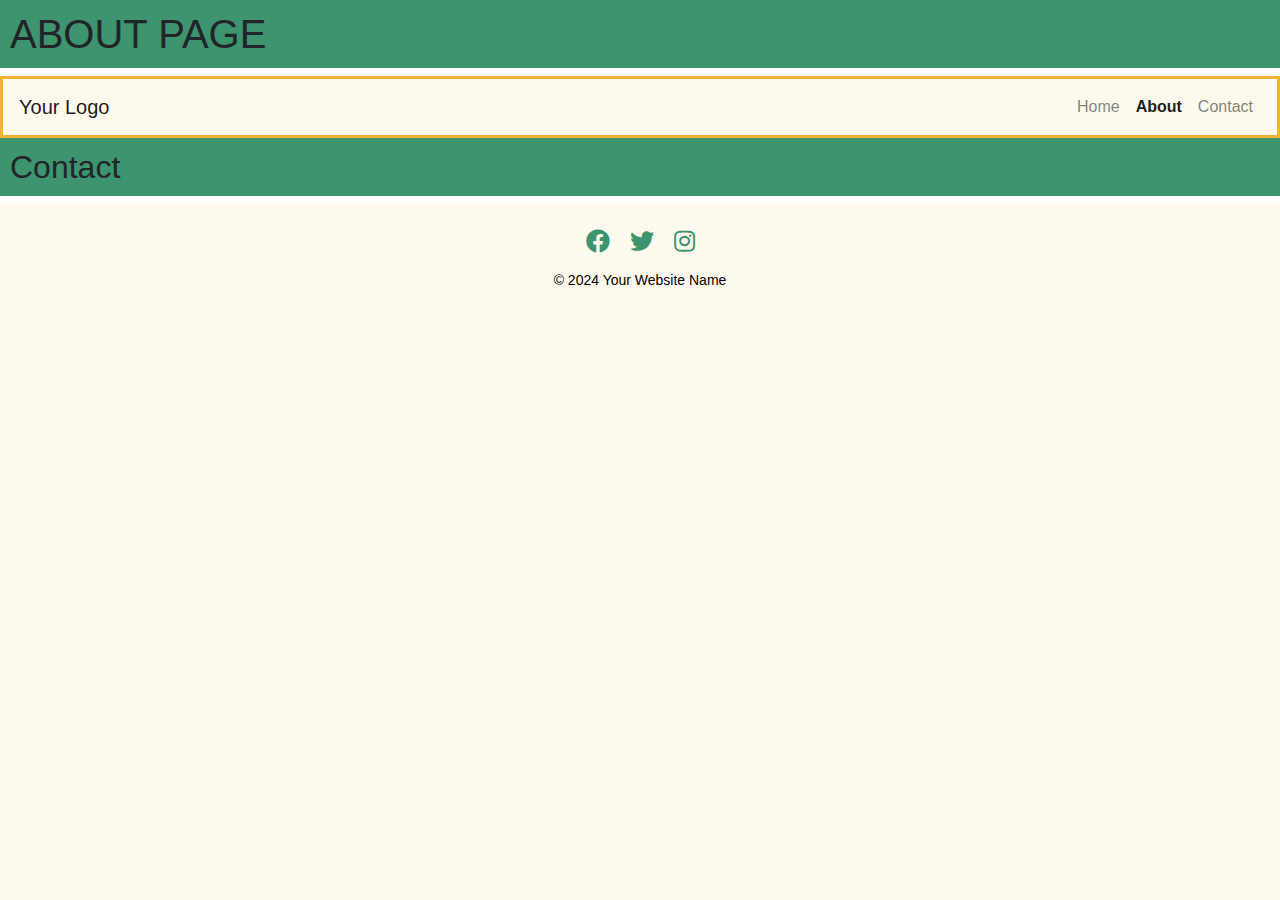
==== about.html @ e38e14b1 "Fix links to pages, css, js." ====
<!DOCTYPE html>
<html lang="en">

<head>
    <meta charset="UTF-8">
    <meta name="viewport" content="width=device-width, initial-scale=1.0">
    <title>About</title>

    <!-- Font Awesome CSS-->
    <link rel="stylesheet" href="https://cdnjs.cloudflare.com/ajax/libs/font-awesome/5.15.1/css/all.min.css">

    <!-- Custom CSS -->
    <link rel="stylesheet" href="assets/css/style.css">

    <!-- Bootstrap CSS -->
    <link rel="stylesheet" href="https://stackpath.bootstrapcdn.com/bootstrap/4.3.1/css/bootstrap.min.css">

    <!-- Bootstrap JavaScript and Popper.js -->
    <script src="https://code.jquery.com/jquery-3.3.1.slim.min.js"></script>
    <script src="https://cdnjs.cloudflare.com/ajax/libs/popper.js/1.14.7/umd/popper.min.js"></script>
    <script src="https://stackpath.bootstrapcdn.com/bootstrap/4.3.1/js/bootstrap.min.js"></script>

</head>

<body>
    <h1>ABOUT PAGE</h1>

    <body>
        <!-- Nav Bar -->
        <nav class="navbar navbar-expand-lg navbar-light">
            <a class="navbar-brand" href="#">Your Logo</a>
            <button class="navbar-toggler" type="button" data-toggle="collapse" data-target="#navbarNav"
                aria-controls="navbarNav" aria-expanded="false" aria-label="Toggle navigation">
                <span class="navbar-toggler-icon"></span>
            </button>
            <div class="collapse navbar-collapse justify-content-end" id="navbarNav">
                <ul class="navbar-nav">
                    <li class="nav-item">
                        <a class="nav-link" href="/index.html">Home <span class="sr-only">(current)</span></a>
                    </li>
                    <li class="nav-item active">
                        <a class="nav-link" href="/about.html">About</a>
                    </li>
                    <li class="nav-item">
                        <a class="nav-link" href="/contact.html">Contact</a>
                    </li>
                </ul>
            </div>
        </nav>

        <h2>Contact</h2>

        <!-- Contact Form
        <div class="contact-body">
            <div class="contact-container w-50 mt-5">
                <form class="contact-form" method="get" action="thankyou.html">
                    <h2>Contact Us<span style="font-size: 1.5em;"></span></h2>

                    <label for="email">Email:</label>
                    <input type="email" id="email" name="email" placeholder="Email" required>

                    <label for="phone">Phone Number:</label>
                    <input type="tel" id="phone" name="phone" placeholder="Phone Number" required>

                    <div class="file-upload-container">
                        <label for="file" class="btn btn-outline-light h-50 m-1 search-button">Choose File</label>
                        <input type="file" id="file" name="file" accept=".pdf, .doc, .docx, .jpg, .jpeg, .png">
                    </div>

                    <label for="enquiry-type">Enquiry Type:</label>
                    <select id="enquiry-type" name="enquiry-type" required>
                        <option value="" disabled selected>Please select</option>
                        <option value="general">General Enquiry</option>
                        <option value="advertising">Advertising Enquiry</option>
                    </select>

                    <label for="message">Message:</label>
                    <textarea id="message" name="message" rows="4" placeholder="Message..." required></textarea>

                    <button class="search-button btn btn-outline-light w-100" type="submit">Submit</button>
                </form>
            </div>
        </div> -->

    </body>

    <main>

    </main>



    <!-- Footer -->
    <footer class="footer">
        <div class="social-links">
            <a href="https://www.facebook.com/" target="_blank"><i class="fab fa-facebook"></i></a>
            <a href="https://twitter.com/" target="_blank"><i class="fab fa-twitter"></i></a>
            <a href="https://www.instagram.com/" target="_blank"><i class="fab fa-instagram"></i></a>
            <!-- Add more social media links with icons as needed -->
        </div>
        <p>&copy; 2024 Your Website Name</p>
    </footer>

    <script src="assets/js/script.js"></script>
</body>

</html>
---- assets/css/style.css ----
* style.css */ body {
    background-color: lightblue;
    /* Example background color */
}

* {
    /* background-color: #F9F0D9; */
    background-color: #FFFAED;
    
}

.active {
    color: #EEB533 !important;
    font-weight: 700;
}

h1,
h2 {
    padding: 10px;
    margin: 0;
    background-color: #3D946E;
}

/* Navbar styles */
.navbar {
    border: 3px solid #EEB533;
}


/* .navbar-brand,
.navbar-nav .nav-link {
    color: white;
} */

.navbar-toggler-icon {
    background-color: white;
    /* Example color for the toggler icon */
}

.goals-box {
    padding: 15px;
    border-radius: 4px;
    border: 3px solid #3D946E;
    background-color: #B8F3D9;

    display: flex;
    flex-direction: column;
    text-align: center;
    justify-content: center;
    align-items: center;
}







/* Footer styles */
footer {
    color: black;
    /* Example text color */
    padding: 20px;
    text-align: center;
}

/* Social media links styles */
.social-links {
    display: flex;
    justify-content: center;
    margin-bottom: 10px;
}

.social-links a {
    color: #3D946E;
    text-decoration: none;
    margin: 0 10px;
    font-size: 24px;
    /* Adjust the font size as needed */
}


/* Additional styles for the footer paragraph */
footer p {
    margin-top: 10px;

    font-size: 14px;

}

.foot-link {
    color: #3D946E;
}

.foot-link:hover {
    text-decoration: none;
    font-weight: 700;
    color: #EEB533;
}
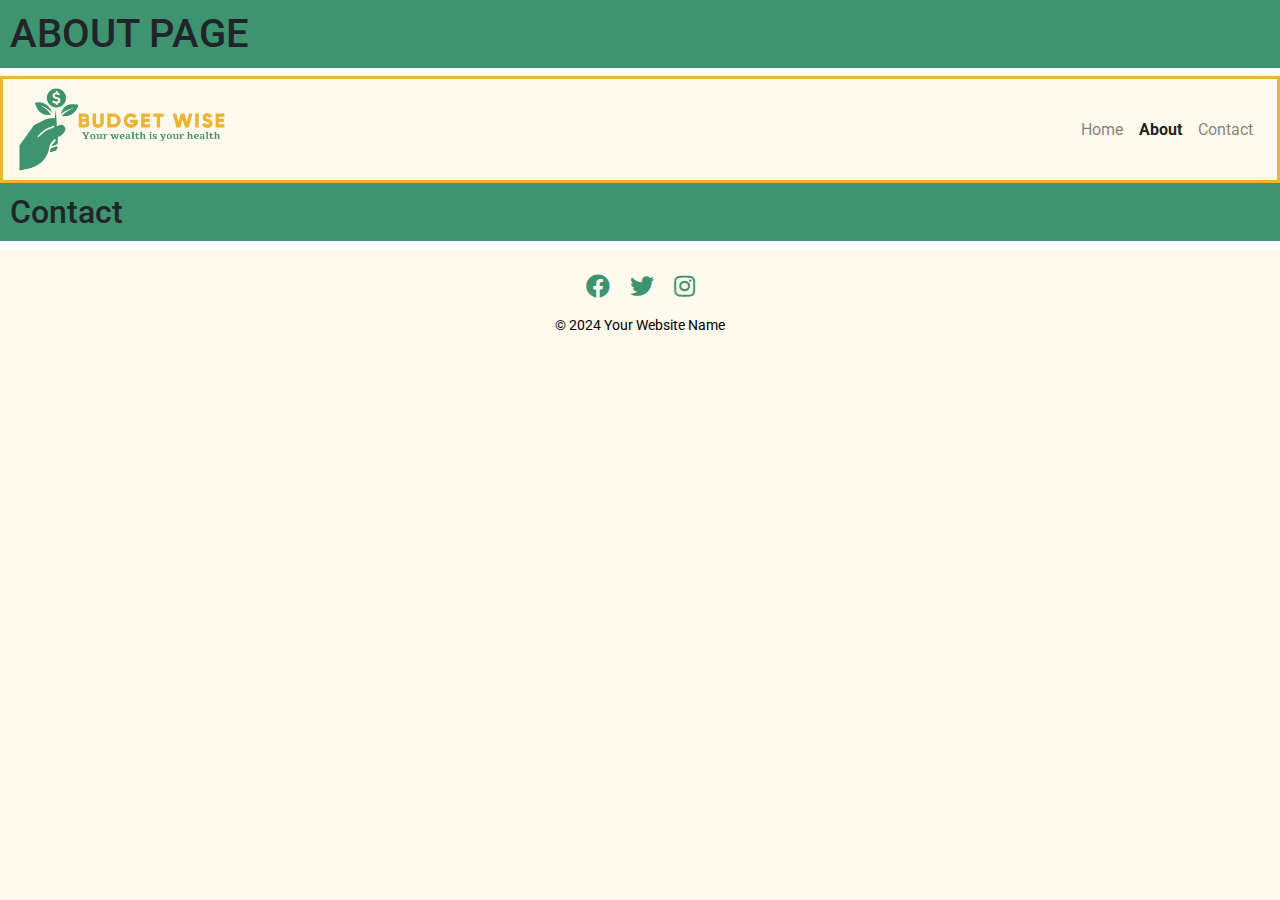
==== commit af961730: "Style buttons, needs, luxury sections. Add logo, favicon. Implement color scheme. Fix hamburger togg" ====
--- a/about.html
+++ b/about.html
@@ -4,7 +4,7 @@
 <head>
     <meta charset="UTF-8">
     <meta name="viewport" content="width=device-width, initial-scale=1.0">
-    <title>About</title>
+    <title>Budget Wise | About</title>
 
     <!-- Font Awesome CSS-->
     <link rel="stylesheet" href="https://cdnjs.cloudflare.com/ajax/libs/font-awesome/5.15.1/css/all.min.css">
@@ -20,6 +20,13 @@
     <script src="https://cdnjs.cloudflare.com/ajax/libs/popper.js/1.14.7/umd/popper.min.js"></script>
     <script src="https://stackpath.bootstrapcdn.com/bootstrap/4.3.1/js/bootstrap.min.js"></script>
 
+            <!-- FAVICON -->
+            <link
+            rel="shortcut icon"
+            href="assets/images/favicon.png"
+            type="image/x-icon"
+          />
+
 </head>
 
 <body>
@@ -28,7 +35,10 @@
     <body>
         <!-- Nav Bar -->
         <nav class="navbar navbar-expand-lg navbar-light">
-            <a class="navbar-brand" href="#">Your Logo</a>
+            <a href="/index.html">
+
+                <img class="logo-image" src="assets/images/logo-bolder.png" alt="Budget Wise logo" />
+            </a>
             <button class="navbar-toggler" type="button" data-toggle="collapse" data-target="#navbarNav"
                 aria-controls="navbarNav" aria-expanded="false" aria-label="Toggle navigation">
                 <span class="navbar-toggler-icon"></span>
--- a/assets/css/style.css
+++ b/assets/css/style.css
@@ -1,18 +1,20 @@
-* style.css */ body {
-    background-color: lightblue;
-    /* Example background color */
-}
+@import url('https://fonts.googleapis.com/css2?family=Tienne:wght@400;700;900&display=swap&family=Lato&family=Montserrat&family=Roboto:ital,wght@0,100;0,300;0,400;0,500;0,700;0,900;1,100;1,300;1,400;1,500;1,700;1,900&family=Tienne:wght@400;700;900&display=swap');
+
 
 * {
     /* background-color: #F9F0D9; */
-    background-color: #FFFAED;
-    
+    background-color: #FFFAED;    
 }
 
 .active {
     color: #EEB533 !important;
     font-weight: 700;
 }
+
+/* LOGO */
+.logo-image {
+    height: 85px;
+  }
 
 h1,
 h2 {
@@ -21,16 +23,14 @@
     background-color: #3D946E;
 }
 
+h3 {
+    text-align: center;
+}
+
 /* Navbar styles */
 .navbar {
     border: 3px solid #EEB533;
 }
-
-
-/* .navbar-brand,
-.navbar-nav .nav-link {
-    color: white;
-} */
 
 .navbar-toggler-icon {
     background-color: white;
@@ -49,12 +49,6 @@
     justify-content: center;
     align-items: center;
 }
-
-
-
-
-
-
 
 /* Footer styles */
 footer {
@@ -79,6 +73,10 @@
     /* Adjust the font size as needed */
 }
 
+.social-links a:hover {
+    color: #EEB533;
+}
+
 
 /* Additional styles for the footer paragraph */
 footer p {
@@ -98,3 +96,68 @@
     color: #EEB533;
 }
 
+
+/* TESTING CSS */
+
+h3, .card td {
+    background-color: #B8F3D9;
+}
+
+
+.card-container {
+    display: flex;
+    justify-content: center;
+}
+
+.card {
+    padding: 10px;
+    margin: 15px 0 15px 0;
+    border: 3px solid #3D946E !important;
+    border-radius: 6px !important;
+    overflow: hidden;
+    background-color: #B8F3D9 !important;
+    box-shadow: 4px 4px 8px 0 rgba(38, 40, 40, 0.7);
+
+}
+
+.card table {
+    width: 100%;
+    border-collapse: collapse;
+}
+
+.card td {
+    padding: 6px;
+    text-align: center;
+}
+
+.card button {
+    width: 100%;
+    margin: 5px 0; 
+    box-shadow: 4px 4px 10px 0 rgba(38, 40, 40, 0.7);
+    border-radius: 3px;
+}
+
+.button-text {
+    font-family: 'Lato', sans-serif;
+}
+
+.input-type {
+    display: flex;
+    flex-direction: column;
+    text-align: center;
+    justify-content: center;
+    align-items: center;
+
+}
+
+input {
+    padding: 5px;
+    border-radius: 3px;
+    border: 3px solid #EEB533;
+
+}
+
+#cost-value-input {
+    width: 300px;
+    text-align: center;
+}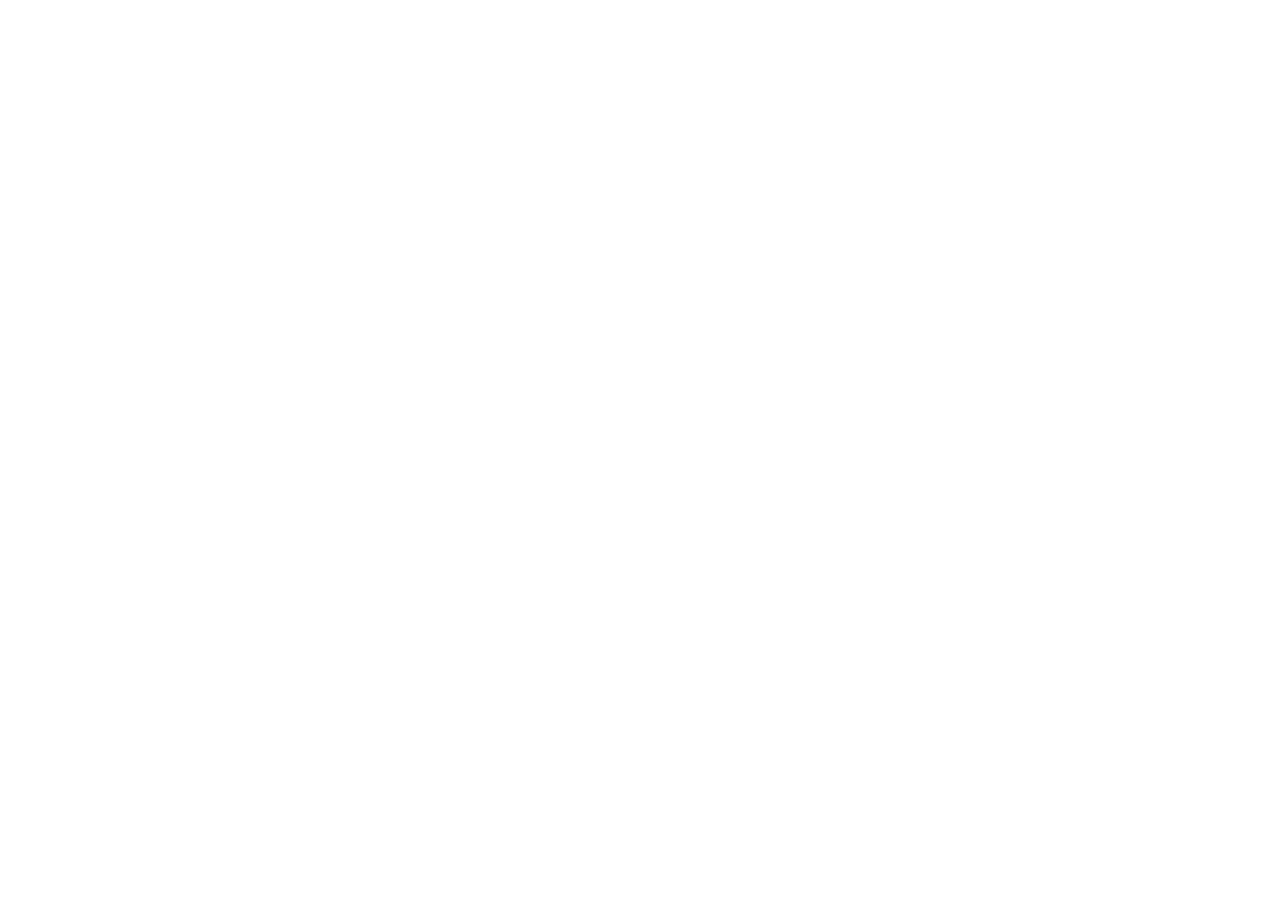
==== commit e69b3cb4: "Aesthetic changes. Edit navbar" ====
--- a/about.html
+++ b/about.html
@@ -1,4 +1,4 @@
-<!DOCTYPE html>
+<!-- <!DOCTYPE html>
 <html lang="en">
 
 <head>
@@ -6,21 +6,16 @@
     <meta name="viewport" content="width=device-width, initial-scale=1.0">
     <title>Budget Wise | About</title>
 
-    <!-- Font Awesome CSS-->
     <link rel="stylesheet" href="https://cdnjs.cloudflare.com/ajax/libs/font-awesome/5.15.1/css/all.min.css">
 
-    <!-- Custom CSS -->
     <link rel="stylesheet" href="assets/css/style.css">
 
-    <!-- Bootstrap CSS -->
     <link rel="stylesheet" href="https://stackpath.bootstrapcdn.com/bootstrap/4.3.1/css/bootstrap.min.css">
 
-    <!-- Bootstrap JavaScript and Popper.js -->
     <script src="https://code.jquery.com/jquery-3.3.1.slim.min.js"></script>
     <script src="https://cdnjs.cloudflare.com/ajax/libs/popper.js/1.14.7/umd/popper.min.js"></script>
     <script src="https://stackpath.bootstrapcdn.com/bootstrap/4.3.1/js/bootstrap.min.js"></script>
 
-            <!-- FAVICON -->
             <link
             rel="shortcut icon"
             href="assets/images/favicon.png"
@@ -33,7 +28,6 @@
     <h1>ABOUT PAGE</h1>
 
     <body>
-        <!-- Nav Bar -->
         <nav class="navbar navbar-expand-lg navbar-light">
             <a href="/index.html">
 
@@ -60,37 +54,6 @@
 
         <h2>Contact</h2>
 
-        <!-- Contact Form
-        <div class="contact-body">
-            <div class="contact-container w-50 mt-5">
-                <form class="contact-form" method="get" action="thankyou.html">
-                    <h2>Contact Us<span style="font-size: 1.5em;"></span></h2>
-
-                    <label for="email">Email:</label>
-                    <input type="email" id="email" name="email" placeholder="Email" required>
-
-                    <label for="phone">Phone Number:</label>
-                    <input type="tel" id="phone" name="phone" placeholder="Phone Number" required>
-
-                    <div class="file-upload-container">
-                        <label for="file" class="btn btn-outline-light h-50 m-1 search-button">Choose File</label>
-                        <input type="file" id="file" name="file" accept=".pdf, .doc, .docx, .jpg, .jpeg, .png">
-                    </div>
-
-                    <label for="enquiry-type">Enquiry Type:</label>
-                    <select id="enquiry-type" name="enquiry-type" required>
-                        <option value="" disabled selected>Please select</option>
-                        <option value="general">General Enquiry</option>
-                        <option value="advertising">Advertising Enquiry</option>
-                    </select>
-
-                    <label for="message">Message:</label>
-                    <textarea id="message" name="message" rows="4" placeholder="Message..." required></textarea>
-
-                    <button class="search-button btn btn-outline-light w-100" type="submit">Submit</button>
-                </form>
-            </div>
-        </div> -->
 
     </body>
 
@@ -100,13 +63,11 @@
 
 
 
-    <!-- Footer -->
     <footer class="footer">
         <div class="social-links">
             <a href="https://www.facebook.com/" target="_blank"><i class="fab fa-facebook"></i></a>
             <a href="https://twitter.com/" target="_blank"><i class="fab fa-twitter"></i></a>
             <a href="https://www.instagram.com/" target="_blank"><i class="fab fa-instagram"></i></a>
-            <!-- Add more social media links with icons as needed -->
         </div>
         <p>&copy; 2024 Your Website Name</p>
     </footer>
@@ -114,4 +75,5 @@
     <script src="assets/js/script.js"></script>
 </body>
 
-</html>+</html>
+ -->
--- a/assets/css/style.css
+++ b/assets/css/style.css
@@ -49,6 +49,106 @@
     justify-content: center;
     align-items: center;
 }
+
+/*expense section*/
+#expense-section {
+    flex: 1;
+    display: flex;
+    flex-direction: column;
+    justify-content: center;
+    align-items: center;
+    background-color: #f0f0f0; 
+}
+
+#cost-value-input{
+    display: block;
+    margin: 0 auto;/* This will center the element horizontally */
+    text-align: center;
+}
+
+.expense-buttons h3 {
+    margin-bottom: 10px;
+}
+/*goals section*/
+#goals-section{
+    flex: 1;
+    display: flex;
+    flex-direction: column;
+    justify-content: center;
+    align-items: center;
+    width: 100;
+}
+
+/*goals text for empty goals container*/
+#goals-container p{
+    flex: 1;
+    border: 1px solid black;
+    display: flex;
+    flex-direction: column;
+    justify-content: center;
+    align-items: center;
+    min-height: 3em;
+    background: #EEB533;
+}
+/*display budget input*/
+#update-budget-container{
+
+    border: 1px solid black;
+    display: flex;
+    flex-direction: column;
+    
+}
+/* Allow buttons to wrap into multiple rows */
+.expense-buttons {
+  
+    flex-wrap: wrap;
+    justify-content: center;
+    align-items: center;
+}
+
+#basic-needs-buttons {
+    display: flex;
+    flex-direction: column;
+    align-items: center;
+    justify-content: center;
+    width: 100%;
+}
+
+#luxury-buttons {
+    display: flex;
+    flex-direction: column;
+    align-items: center;
+    justify-content: center;
+    width: 100%;
+}
+.buttons-container{
+    display: flex;
+    flex-wrap: wrap;
+    justify-content: center;
+}
+#basic-needs-buttons button {
+    width: 30%; 
+    padding: 20px; 
+    font-size: 0.8rem; 
+    margin-bottom: 10px; 
+}
+/* #luxury-buttons {
+    display: flex;
+    flex-direction: column;
+    align-items: center;
+    width: 100%;
+} */
+
+/* #luxury-buttons button {
+    width: 32%; 
+    padding: 20px; 
+    font-size: 0.7rem; 
+    margin-bottom: 10px; 
+} */
+
+
+
+
 
 /* Footer styles */
 footer {
@@ -154,10 +254,46 @@
     padding: 5px;
     border-radius: 3px;
     border: 3px solid #EEB533;
-
-}
-
-#cost-value-input {
     width: 300px;
-    text-align: center;
+}
+#update-budget-button{
+    width: 100%;
+}
+
+#main-input-value {
+    width: 300px;
+    text-align: center;
+}
+
+/*styles top regulate color displayed budget*/
+/* Add this style to your CSS file */
+.positive-budget {
+    color: #3D946E;
+}
+
+.negative-budget {
+    color: red;
+}
+
+/*animation for cost?budget number styles*/
+#input-animation-value-display {
+    position: absolute;
+    top: 20%;
+    right: 5%;
+    transform: translateY(-50%);
+    margin-right: 20px;
+    padding: 5px;
+    background-color: white;
+    border: 1px solid #ccc;
+    border-radius: 5px;
+    box-shadow: 0 2px 5px rgba(0, 0, 0, 0.1);
+}
+/*animations for expanse and budget inputs*/
+.fadeout-animation {
+    animation: fadeOut 1s ease-in-out forwards;
+}
+
+@keyframes fadeOut {
+    0% { opacity: 1; transform: translateY(0); }
+    100% { opacity: 0; transform: translateY(-200%); }
 }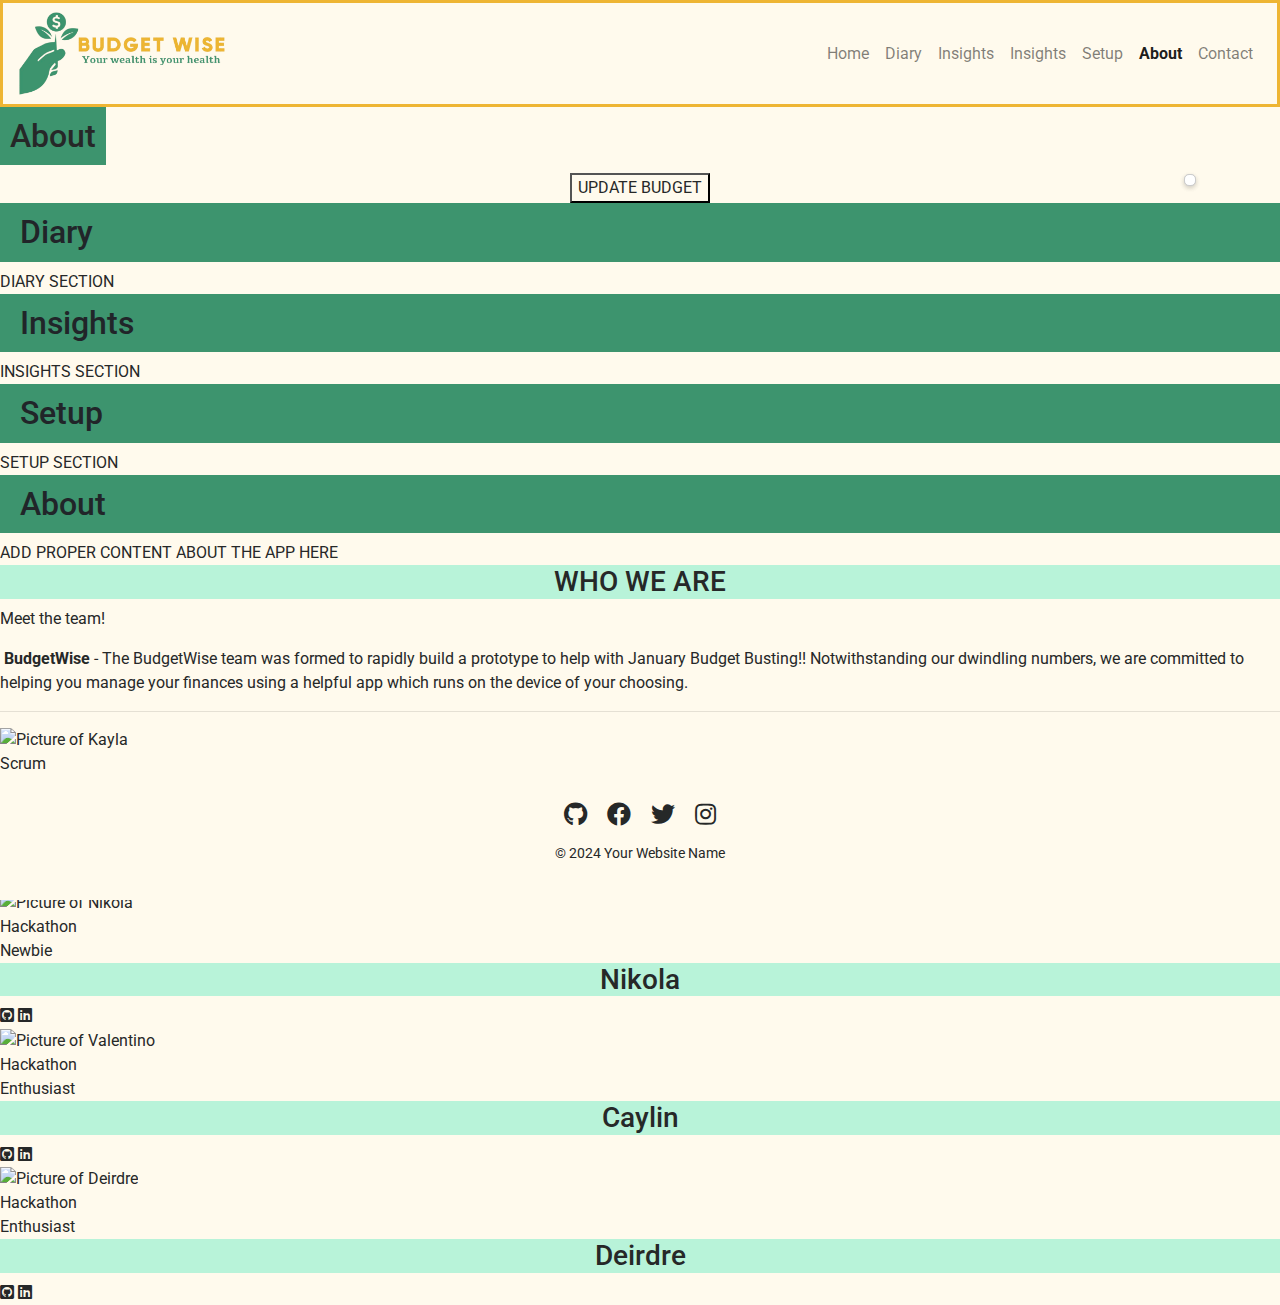
==== commit e5dab952: "Added profile photos and contact details to About page" ====
--- a/about.html
+++ b/about.html
@@ -1,79 +1,429 @@
-<!-- <!DOCTYPE html>
+<!DOCTYPE html>
 <html lang="en">
 
 <head>
     <meta charset="UTF-8">
     <meta name="viewport" content="width=device-width, initial-scale=1.0">
-    <title>Budget Wise | About</title>
-
+    <title>Budget Wise | Home</title>
+
+    <!-- Font Awesome CSS-->
     <link rel="stylesheet" href="https://cdnjs.cloudflare.com/ajax/libs/font-awesome/5.15.1/css/all.min.css">
 
+    <!-- Custom CSS -->
     <link rel="stylesheet" href="assets/css/style.css">
-
+    <!--Calendar-->
+    <link rel="stylesheet" href="https://cdn.jsdelivr.net/npm/flatpickr/dist/flatpickr.min.css">
+    <script src="https://cdn.jsdelivr.net/npm/flatpickr"></script>
+
+
+    <!-- Bootstrap CSS -->
     <link rel="stylesheet" href="https://stackpath.bootstrapcdn.com/bootstrap/4.3.1/css/bootstrap.min.css">
 
+    <!-- Bootstrap JavaScript and Popper.js -->
     <script src="https://code.jquery.com/jquery-3.3.1.slim.min.js"></script>
     <script src="https://cdnjs.cloudflare.com/ajax/libs/popper.js/1.14.7/umd/popper.min.js"></script>
     <script src="https://stackpath.bootstrapcdn.com/bootstrap/4.3.1/js/bootstrap.min.js"></script>
 
-            <link
-            rel="shortcut icon"
-            href="assets/images/favicon.png"
-            type="image/x-icon"
-          />
-
+    <!-- FAVICON -->
+    <link rel="shortcut icon" href="assets/images/favicon.png" type="image/x-icon" />
+
+    <!--Extra CSS-->
+
+    <style>
+    /* DMcC 28/05/23:  The yesDisplay and noDisplay below are used to toggle key screen elements on/off display */
+    .no-display {
+        display: none;
+    }
+    
+    .yes-display {
+        display: flex;
+    }
+    </style>
+    
 </head>
 
+
 <body>
-    <h1>ABOUT PAGE</h1>
-
-    <body>
-        <nav class="navbar navbar-expand-lg navbar-light">
-            <a href="/index.html">
-
-                <img class="logo-image" src="assets/images/logo-bolder.png" alt="Budget Wise logo" />
-            </a>
-            <button class="navbar-toggler" type="button" data-toggle="collapse" data-target="#navbarNav"
-                aria-controls="navbarNav" aria-expanded="false" aria-label="Toggle navigation">
-                <span class="navbar-toggler-icon"></span>
+
+
+    <!-- Nav Bar -->
+    <nav class="navbar navbar-expand-lg navbar-light">
+        <a href="/index.html">
+
+            <img class="logo-image" src="assets/images/logo.png" alt="Budget Wise logo" />
+        </a>
+        <button class="navbar-toggler" type="button" data-toggle="collapse" data-target="#navbarNav"
+            aria-controls="navbarNav" aria-expanded="false" aria-label="Toggle navigation">
+            <span class="navbar-toggler-icon"></span>
+        </button>
+        <div class="collapse navbar-collapse justify-content-end" id="navbarNav">
+            <ul class="navbar-nav">
+                <li class="nav-item">
+                    <a class="nav-link" href="https://kaylaesmith1.github.io/budget_busters/index.html">Home <span class="sr-only">(current)</span></a>
+                </li>
+                <li class="nav-item"><a class="nav-link diary" href="#" onclick="scrollToSection('diarySection')">Diary</a></li>
+                <!-- <li class="nav-item">
+                    <a class="nav-link" href="/diary.html">Diary <span class="sr-only">(current)</span></a>
+                </li> -->
+                <li class="nav-item">
+                    <a class="nav-link" href="https://kaylaesmith1.github.io/budget_busters/insights.html">Insights <span class="sr-only">(current)</span></a>
+                </li>
+                <li class="nav-item"><a class="nav-link insights" href="#" onclick="scrollToSection('insightsSection')">Insights</a></li>
+                <!-- <li class="nav-item">
+                    <a class="nav-link" href="/setup.html">Setup</a>
+                </li> -->
+                <li class="nav-item"><a class="nav-link setup" href="#" onclick="scrollToSection('setupSection')">Setup</a></li>
+                <li class="nav-item active"><a class="nav-link about" href="https://kaylaesmith1.github.io/budget_busters/about" onclick="scrollToSection('aboutSection')">About</a></li>
+                <li class="nav-item"><a class="nav-link contact" href="https://kaylaesmith1.github.io/budget_busters/contact" onclick="scrollToSection('contactSection')">Contact</a></li>
+
+            </ul>
+        </div>
+    </nav>
+<section id="about-section" class="yes-display">
+    <h2>About</h2>
+
+</section>
+
+<section id="all-other-sections" class="no-display">
+   <div class="calendar-container no-display">
+     <!-- Toggle checkbox for the calendar -->
+    <input type="checkbox" id="calendar-checkbox">
+
+    <!-- Calendar icon (label for the checkbox) -->
+    <label for="calendar-checkbox" id="calendar-icon">&#128197;</label>
+
+    <div id="calendar" class="calendar-class">
+        <select id="year-select"></select>
+        <select id="month-select">
+        <option value="0">January</option>
+        <option value="1">February</option>
+        <option value="2">March</option>
+        <option value="3">April</option>
+        <option value="4">May</option>
+        <option value="5">June</option>
+        <option value="6">July</option>
+        <option value="7">August</option>
+        <option value="8">September</option>
+        <option value="9">October</option>
+        <option value="10">November</option>
+        <option value="11">December</option>
+        </select>
+        <div id="calendar-grid"></div>
+    </div>
+    </div>
+</section>
+            <section id="display-data" class="no-display">
+<div id="display-data-inner-container">
+            <h3 id="data-analytics-title"></h3>
+            <ul id="data-display-list"></ul>
+            <ul id="data-display-for-date-list"></ul>
+        </div>
+        <button id="close-data-for-date-button">close</button>
+
+            <button id="display-data-button">ANALYSE EXPENSES</button>
+
+        </section>
+        <div id="expense-section" class="no-display">
+        
+         
+            <!-- Elemets to display budget container -->
+         <div id="display-budget-container">
+
+<!-- Text to display planned budget-->
+             <p id="budget-display" class="no-display"></p>
+             <p id="input-animation-value-display" class="fadeout-animation"></p>
+
+<!--Button that add to the budget getting values from amount/type input not styled -->
+             <button id="update-budget-button">UPDATE BUDGET</button>
+         </div>
+            </div>
+
+                <div class="card-container no-display">
+                    <div class="card">
+                        <h3>Basic Needs</h3>
+                        <table>
+                            <tr>
+                                <td><button class="button-text basic-needs-buttons"id="food-button">Food</button></td>
+                                <td><button class="button-text basic-needs-buttons" id="transport-button">Transport</button></td>
+                                <td><button class="button-text basic-needs-buttons" id="education-button">Education</button></td>
+                            </tr>
+                            <tr>
+                                <td><button class="button-text basic-needs-buttons" id="healthcare-button">Healthcare</button></td>
+                                <td><button class="button-text basic-needs-buttons" id="housing-button">Housing</button></td>
+                                <td><button class="button-text basic-needs-buttons" id="utilities-button">Utilities</button></td>
+                            </tr>
+                        </table>
+                    </div>
+                </div>
+            </div>
+
+            <p id="input-animation-value-display" class="fadeout-animation"></p>
+            <div class="input-type no-display" id="main-content-container">
+                <input type="number" id="cost-value-input"  placeholder="Enter amount & click type of cost...">
+            </div>
+            <div class="expense-buttons" id="luxury-buttons">
+                <div class="card-container no-display">
+                    <div class="card">
+                        <h3>Luxury</h3>
+                        <table>
+                            <tr>
+        
+                                <!-- <div class="buttons-container"> -->
+                                <td><button class="button-text luxury-buttons" id="entertainment-button">Entertainment</button>
+                                </td>
+                                <td><button class="button-text luxury-buttons" id="travel-button">Travel</button></td>
+                                <td><button class="button-text luxury-buttons" id="dining-button">Dining</button></td>
+                            </tr>
+                            <tr>
+                                <td><button class="button-text luxury-buttons" id="gadgets-button">Gadgets</button></td>
+                                <td><button class="button-text luxury-buttons" id="clothing-button">Clothing</button></td>
+                                <td><button class="button-text luxury-buttons" id="beauty-button">Beauty</button></td>
+                            </tr>
+                        </table>
+                    </div>
+                </div>
+        
+            </div>
+            <!-- <div> -->
+
+        <div id="content-container no-display">
+            <section>
+                <div>
+    
+                <h2><a href="#" class="section" id="diarySection" onclick="showContent('diary')">Diary</a></h2>
+   DIARY SECTION
+                </div>
+            </section>
+
+            <section>
+                <div>
+    
+                <h2><a href="#" class="section" id="insightsSection" onclick="showContent('insights')">Insights</a></h2>
+   INSIGHTS SECTION
+                </div>
+            </section>
+
+            <section>
+                <div>
+    
+                <h2><a href="#" class="section" id="setupSection" onclick="showContent('setup')">Setup</a></h2>
+   SETUP SECTION
+                </div>
+            </section>
+
+        <section>
+            <div>
+
+            <h2><a href="#" class="section" id="aboutSection" onclick="showContent('about')">About</a></h2>
+ADD PROPER CONTENT ABOUT THE APP HERE
+  <!-- Main section introducing the team behind the project -->      
+    <section class="about-us">
+        <h3>WHO WE ARE</h3>
+        <p>Meet the team!</p>
+    </section>
+    <section>
+        <div id="team-intro">
+            <div>
+                <i class="fas fa sack-dollar"></i>  <strong>BudgetWise</strong> - The BudgetWise team was formed to rapidly build a prototype to help with January Budget Busting!! 
+                Notwithstanding our dwindling numbers, 
+                we are committed to helping you manage your finances using a helpful app which runs on the device of your choosing.
+            </div>
+        </div>
+        <hr>
+        <div id="team-container">
+            <div id="team-card-container">
+                <!-- Kayla's card -->
+                <div class="team-card">
+                    <div class="team-picture-container">
+                        <img src="assets/pictures/kayla2.jpeg" alt="Picture of Kayla">
+                        <div class="team-card_info">
+                            <span>Scrum<br> Master</span></a>
+                            <span>Hackathon<br> Veteran</span></a>
+                            
+                        </div>
+                    </div>
+                    <div class="team-card_text">
+                        <h3>Kayla</h3>
+                    </div>
+                </div>
+                <div class="team-card-icon-container">
+                    <a href="https://github.com/kaylaesmith" aria-label="Kayla's Github page" target="_blank">
+                        <i class="fab fa-github-square github-icon"></i>
+                    </a>
+                    <a href="https://www.linkedin.com/in/kayla-smith-ab1595101//" aria-label="Kayla's LinkedIn page" target="_blank">
+                        <i class="fab fa-linkedin linkedin-icon"></i>
+                    </a>
+                </div>
+            </div>
+            <!-- Nikolas' card -->
+            <div id="team-card-container">
+                <div class="team-card">
+                    <div class="team-picture-container">
+                        <img src="assets/pictures/nikola.jpeg" alt="Picture of Nikola">
+                        <div class="team-card_info">
+                            <span>Hackathon<br> Newbie</span>
+                        </div>
+                    </div>
+                    <div class="team-card_text">
+                        <h3>Nikola</h3>
+                    </div>
+                </div>
+                <div class="team-card-icon-container">
+                    <a href="https://github.com/stef-cruz" aria-label="Stef's Github page" target="_blank">
+                        <i class="fab fa-github-square github-icon"></i>
+                    </a>
+                    <a href="https://www.linkedin.com/in/stefaniecruz" aria-label="Stef's LinkedIn page" target="_blank">
+                        <i class="fab fa-linkedin linkedin-icon"></i>
+                    </a>
+                </div>
+            </div>
+            <!-- Caylin's card -->
+            <div id="team-card-container">
+                <div class="team-card">
+                    <div class="team-picture-container">
+                        <img src="assets/pictures/valentino.jpeg" alt="Picture of Valentino">
+                        <div class="team-card_info">
+                            <span>Hackathon<br> Enthusiast</span>
+                        </div>
+                    </div>
+                    <div class="team-card_text">
+                        <h3>Caylin</h3>
+                    </div>
+                </div>
+                <div class="team-card-icon-container">
+                    <a href="https://github.com/tinobragaa" aria-label="Valentino's Github page" target="_blank">
+                        <i class="fab fa-github-square github-icon"></i>
+                    </a>
+                    <a href="https://www.linkedin.com/in/valentinobragaa/" aria-label="Valentino's LinkedIn page" target="_blank">
+                        <i class="fab fa-linkedin linkedin-icon"></i>
+                    </a>
+                </div>
+            </div>
+            <!-- Deirdre's card  -->
+            <div id="team-card-container">
+                <div class="team-card">
+                    <div class="team-picture-container">
+                        <img src="assets/pictures/georgina.jpeg" alt="Picture of Deirdre">
+                        <div class="team-card_info">
+                            <span>Hackathon<br> Enthusiast</span>
+                        </div>
+                    </div>
+                    <div class="team-card_text">
+                        <h3>Deirdre</h3>
+                    </div>
+                </div>
+                <div class="team-card-icon-container">
+                    <a href="https://github.com/DeeMcCart" aria-label="Deirdre's Github page" target="_blank">
+                        <i class="fab fa-github-square github-icon"></i>
+                    </a>
+                    <a href="https://www.linkedin.com/in/deirdre-mccarthy-2ba3b0a/" aria-label="Deirdre's LinkedIn page" target="_blank">
+                        <i class="fab fa-linkedin linkedin-icon"></i>
+                    </a>
+                </div>
+            </div>
+            
+    </section>
+</main>
+
+
+
+            </div>
+        </section>
+    </div>
+
+
+    <div>
+
+        <section class="testKay no-display">
+            <h2><a href="#" class="section" id="contactSection" onclick="showContent('contact')">Contact Us</a></h2>
+            <!-- Contact Form -->
+            <div class="contact-body">
+                <div class="contact-container w-50 mt-5">
+                    <form class="contact-form" method="get" action="thankyou.html">
+                        <!-- <h2>Contact Us<span style="font-size: 1.5em;"></span></h2> -->
+    
+                        <label for="email">Email:</label>
+                        <input type="email" id="email" name="email" placeholder="Email" required>
+    
+                        <label for="phone">Phone Number:</label>
+                        <input type="tel" id="phone" name="phone" placeholder="Phone Number" required>
+    
+                        <div class="file-upload-container">
+                            <label for="file" class="btn btn-outline-light h-50 m-1 search-button">Choose File</label>
+                            <input type="file" id="file" name="file" accept=".pdf, .doc, .docx, .jpg, .jpeg, .png">
+                        </div>
+    
+                        <label for="enquiry-type">Enquiry Type:</label>
+                        <select id="enquiry-type" name="enquiry-type" required>
+                            <option value="" disabled selected>Please select</option>
+                            <option value="general">General Enquiry</option>
+                            <option value="advertising">Advertising Enquiry</option>
+                        </select>
+    
+                        <label for="message">Message:</label>
+                        <textarea id="message" name="message" rows="4" placeholder="Message..." required></textarea>
+    
+                        <button class="search-button btn btn-outline-light w-100" type="submit">Submit</button>
+                    </form>
+                </div>
+            </div>
+
+        </section>
+    </div>
+
+
+    </section>
+
+
+
+    <main>
+
+
+    </main>
+
+        <!-- BACK TO TOP SCROLL BUTTON -->
+        <div class="scroll-top" id="scroll-top">
+            <button class="scroll-button" id="scroll-button">
+              <i class="fas fa-arrow-up arrow"></i>
             </button>
-            <div class="collapse navbar-collapse justify-content-end" id="navbarNav">
-                <ul class="navbar-nav">
-                    <li class="nav-item">
-                        <a class="nav-link" href="/index.html">Home <span class="sr-only">(current)</span></a>
-                    </li>
-                    <li class="nav-item active">
-                        <a class="nav-link" href="/about.html">About</a>
-                    </li>
-                    <li class="nav-item">
-                        <a class="nav-link" href="/contact.html">Contact</a>
-                    </li>
-                </ul>
-            </div>
-        </nav>
-
-        <h2>Contact</h2>
-
-
-    </body>
-
-    <main>
-
-    </main>
-
-
-
+            <!-- <br>
+            Top -->
+          </div>
+          <!-- END SCROLL TO TOP BUTTON -->
+
+
+
+    <!-- Footer -->
     <footer class="footer">
         <div class="social-links">
-            <a href="https://www.facebook.com/" target="_blank"><i class="fab fa-facebook"></i></a>
-            <a href="https://twitter.com/" target="_blank"><i class="fab fa-twitter"></i></a>
-            <a href="https://www.instagram.com/" target="_blank"><i class="fab fa-instagram"></i></a>
+            <a href="https://github.com/Kaylaesmith1/budget_busters/" target="_blank" rel="noopener noreferrer"><i
+                    class="fab fa-github"></i></a>
+            <a href="https://www.facebook.com/" target="_blank" rel="noopener noreferrer"><i
+                    class="fab fa-facebook"></i></a>
+            <a href="https://twitter.com/" target="_blank" rel="noopener noreferrer"><i class="fab fa-twitter"></i></a>
+            <a href="https://www.instagram.com/" target="_blank" rel="noopener noreferrer"><i
+                    class="fab fa-instagram"></i></a>
+            <!-- Add more social media links with icons as needed -->
         </div>
         <p>&copy; 2024 Your Website Name</p>
+        <!-- <div><a href="#" class="foot-link">Contact Us</a></div> -->
     </footer>
 
     <script src="assets/js/script.js"></script>
 </body>
 
+<script>   
+function ToggleDisplayById(displayItemId, displayOn) {
+    let displayItemID = document.getElementById(displayItemId);
+    if (displayOn==True) {
+        displayItemId.classList.remove('no-display');
+        displayItemId.classList.add('yes-display');
+    }
+    else  {
+        displayItemId.classList.add('no-display');
+        displayItemId.classList.remove('yes-display');
+    }
+}
+</script>
+
 </html>
- -->
--- a/assets/css/style.css
+++ b/assets/css/style.css
@@ -4,6 +4,7 @@
 * {
     /* background-color: #F9F0D9; */
     background-color: #FFFAED;    
+    color:#262828;
 }
 
 .active {
@@ -17,7 +18,7 @@
   }
 
 h1,
-h2 {
+h2, .section {
     padding: 10px;
     margin: 0;
     background-color: #3D946E;
@@ -57,7 +58,6 @@
     flex-direction: column;
     justify-content: center;
     align-items: center;
-    background-color: #f0f0f0; 
 }
 
 #cost-value-input{
@@ -146,7 +146,9 @@
     margin-bottom: 10px; 
 } */
 
-
+.testKay{
+    display: none;
+}
 
 
 
@@ -155,6 +157,9 @@
     color: black;
     /* Example text color */
     padding: 20px;
+    position: fixed;
+    bottom: 0;
+    width: 100%;
     text-align: center;
 }
 
@@ -232,9 +237,10 @@
 
 .card button {
     width: 100%;
-    margin: 5px 0; 
+    margin: 5px 0;
     box-shadow: 4px 4px 10px 0 rgba(38, 40, 40, 0.7);
-    border-radius: 3px;
+    border-radius: 15px;
+    padding: 6px;
 }
 
 .button-text {
@@ -272,7 +278,10 @@
 }
 
 .negative-budget {
-    color: red;
+    color: #f20e0e;
+    font-family: 'Tienne', sans-serif;
+    font-size: 24px;
+    font-weight: bolder;
 }
 
 /*animation for cost?budget number styles*/
@@ -292,8 +301,121 @@
 .fadeout-animation {
     animation: fadeOut 1s ease-in-out forwards;
 }
-
+/*calendar styles*/
+.calendar-container {
+    position: relative;
+    z-index: 5;
+    
+  }
+
+
+  #calendar {
+    position: absolute;
+    top: 35px;
+    left: 0;
+    background-color: #fff;
+    border: 1px solid #ccc;
+    padding: 10px;
+  }
+
+  #calendar-checkbox {
+    display: none;
+  }
+
+  #calendar-icon {
+    cursor: pointer;
+  }
+
+ 
+  #year-select,
+  #month-select {
+    margin-bottom: 10px;
+  }
+  
+  .calendar-row {
+    display: flex;
+  }
+  
+  .calendar-cell {
+    flex: 1;
+    text-align: center;
+    padding: 5px;
+    border: 1px solid #ddd;
+  }
+  
+  .empty-cell {
+    background-color: #eee;
+  }
+/*calendar data button*/
+#close-data-for-date-button{
+    display: none;
+}
 @keyframes fadeOut {
     0% { opacity: 1; transform: translateY(0); }
     100% { opacity: 0; transform: translateY(-200%); }
+}
+
+/* SCROLL TO TOP BUTTON */
+.scroll-top {
+    display: none;
+    position: fixed;
+    bottom: 25px;
+    right: 0px;
+    z-index: 999;
+    background-color: transparent;
+
+}
+
+#scroll-button {
+    border: 4px solid #EEB533;
+    border-radius: 50%;
+    margin-right: 15px;
+    width: 45px;
+    height: 45px;  
+}
+
+#scroll-button:hover {
+    background-color: #B8F3D9;
+    border: 4px solid #262828;
+}
+
+.arrow {
+    font-size: 20px;
+    background-color: transparent;
+}
+
+
+/* JUMP TO SPECIFIC SECTION */
+a#aboutSection,
+a#contactSection,
+a#diarySection,
+a#insightsSection,
+a#setupSection {
+    color: #212529;
+}
+/* .section {
+    height: 500px;
+    margin-top: 20px;
+    padding: 20px;
+} */
+
+
+
+/*INSIGHT SCREEN SECTION*/
+#insights-container{
+     color: white;
+     display: flex;
+    display: block;
+    align-items: center;
+    justify-content: center;
+    max-width: 100%;
+    width: 100%;
+    height: 100%;
+    position: absolute;
+    z-index: 3;
+    background-color: rgba(253, 251, 251, 0.8);
+}
+#analytics-buttons-container{
+    display: flex;
+    background-color: #212529;
 }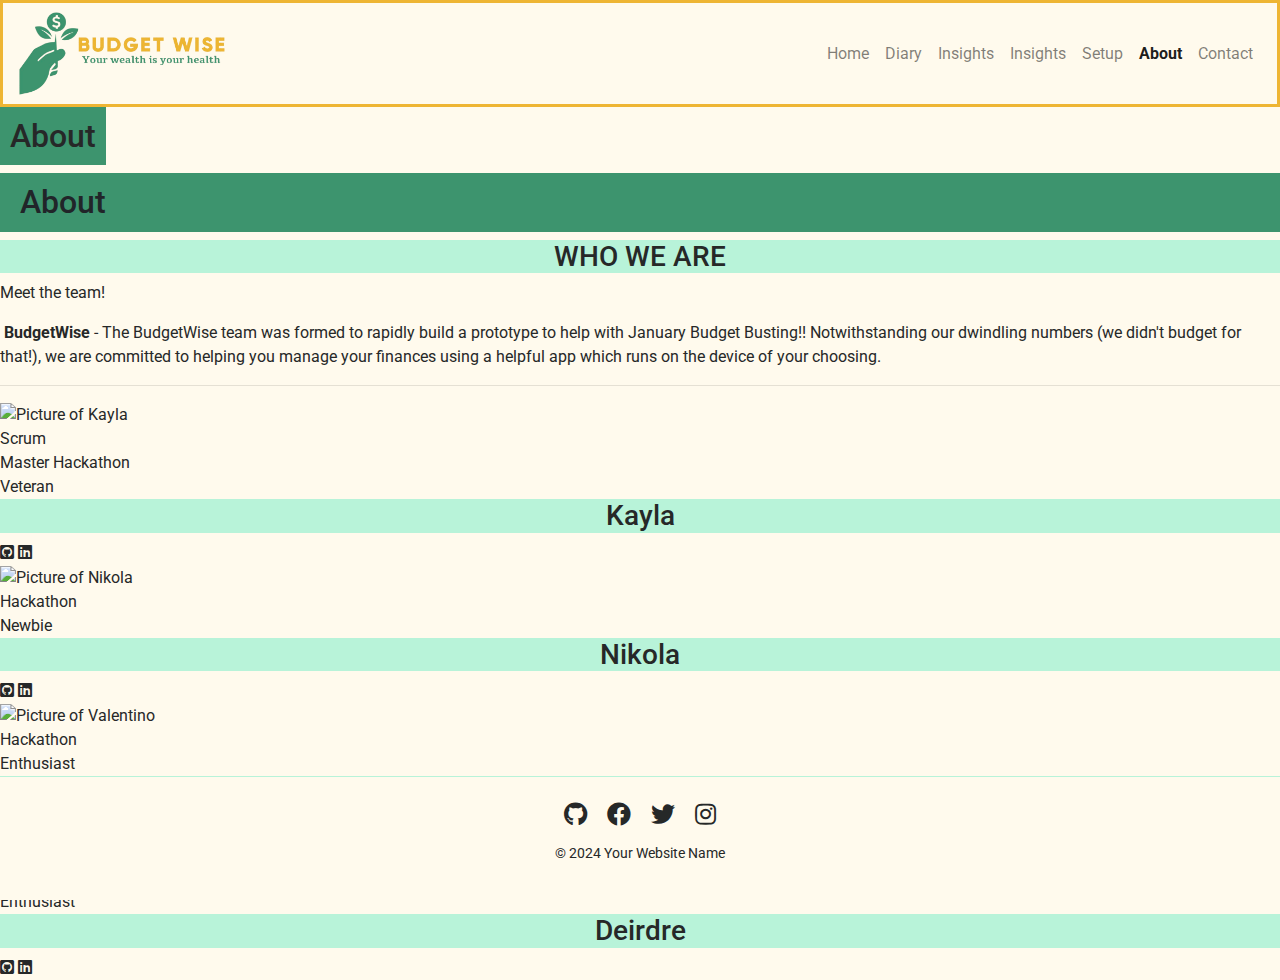
==== commit 4abf736d: "Update About page and recheck styling issue #13" ====
--- a/about.html
+++ b/about.html
@@ -79,10 +79,6 @@
             </ul>
         </div>
     </nav>
-<section id="about-section" class="yes-display">
-    <h2>About</h2>
-
-</section>
 
 <section id="all-other-sections" class="no-display">
    <div class="calendar-container no-display">
@@ -92,28 +88,10 @@
     <!-- Calendar icon (label for the checkbox) -->
     <label for="calendar-checkbox" id="calendar-icon">&#128197;</label>
 
-    <div id="calendar" class="calendar-class">
-        <select id="year-select"></select>
-        <select id="month-select">
-        <option value="0">January</option>
-        <option value="1">February</option>
-        <option value="2">March</option>
-        <option value="3">April</option>
-        <option value="4">May</option>
-        <option value="5">June</option>
-        <option value="6">July</option>
-        <option value="7">August</option>
-        <option value="8">September</option>
-        <option value="9">October</option>
-        <option value="10">November</option>
-        <option value="11">December</option>
-        </select>
-        <div id="calendar-grid"></div>
-    </div>
     </div>
 </section>
-            <section id="display-data" class="no-display">
-<div id="display-data-inner-container">
+<section id="display-data" class="no-display">
+        <div id="display-data-inner-container">
             <h3 id="data-analytics-title"></h3>
             <ul id="data-display-list"></ul>
             <ul id="data-display-for-date-list"></ul>
@@ -123,79 +101,17 @@
             <button id="display-data-button">ANALYSE EXPENSES</button>
 
         </section>
-        <div id="expense-section" class="no-display">
         
-         
-            <!-- Elemets to display budget container -->
-         <div id="display-budget-container">
-
-<!-- Text to display planned budget-->
-             <p id="budget-display" class="no-display"></p>
-             <p id="input-animation-value-display" class="fadeout-animation"></p>
-
-<!--Button that add to the budget getting values from amount/type input not styled -->
-             <button id="update-budget-button">UPDATE BUDGET</button>
-         </div>
-            </div>
-
-                <div class="card-container no-display">
-                    <div class="card">
-                        <h3>Basic Needs</h3>
-                        <table>
-                            <tr>
-                                <td><button class="button-text basic-needs-buttons"id="food-button">Food</button></td>
-                                <td><button class="button-text basic-needs-buttons" id="transport-button">Transport</button></td>
-                                <td><button class="button-text basic-needs-buttons" id="education-button">Education</button></td>
-                            </tr>
-                            <tr>
-                                <td><button class="button-text basic-needs-buttons" id="healthcare-button">Healthcare</button></td>
-                                <td><button class="button-text basic-needs-buttons" id="housing-button">Housing</button></td>
-                                <td><button class="button-text basic-needs-buttons" id="utilities-button">Utilities</button></td>
-                            </tr>
-                        </table>
-                    </div>
-                </div>
-            </div>
-
-            <p id="input-animation-value-display" class="fadeout-animation"></p>
-            <div class="input-type no-display" id="main-content-container">
-                <input type="number" id="cost-value-input"  placeholder="Enter amount & click type of cost...">
-            </div>
-            <div class="expense-buttons" id="luxury-buttons">
-                <div class="card-container no-display">
-                    <div class="card">
-                        <h3>Luxury</h3>
-                        <table>
-                            <tr>
         
-                                <!-- <div class="buttons-container"> -->
-                                <td><button class="button-text luxury-buttons" id="entertainment-button">Entertainment</button>
-                                </td>
-                                <td><button class="button-text luxury-buttons" id="travel-button">Travel</button></td>
-                                <td><button class="button-text luxury-buttons" id="dining-button">Dining</button></td>
-                            </tr>
-                            <tr>
-                                <td><button class="button-text luxury-buttons" id="gadgets-button">Gadgets</button></td>
-                                <td><button class="button-text luxury-buttons" id="clothing-button">Clothing</button></td>
-                                <td><button class="button-text luxury-buttons" id="beauty-button">Beauty</button></td>
-                            </tr>
-                        </table>
-                    </div>
-                </div>
-        
-            </div>
-            <!-- <div> -->
-
-        <div id="content-container no-display">
-            <section>
-                <div>
-    
-                <h2><a href="#" class="section" id="diarySection" onclick="showContent('diary')">Diary</a></h2>
+        <section class="no-display">
+            <div>
+
+            <h2><a href="#" class="section" id="diarySection" onclick="showContent('diary')">Diary</a></h2>
    DIARY SECTION
                 </div>
             </section>
 
-            <section>
+            <section class="no-display">
                 <div>
     
                 <h2><a href="#" class="section" id="insightsSection" onclick="showContent('insights')">Insights</a></h2>
@@ -203,7 +119,7 @@
                 </div>
             </section>
 
-            <section>
+            <section class="no-display">
                 <div>
     
                 <h2><a href="#" class="section" id="setupSection" onclick="showContent('setup')">Setup</a></h2>
@@ -211,21 +127,23 @@
                 </div>
             </section>
 
-        <section>
+    <section id="About" class="about-section yes-display">
             <div>
-
+                <section class="yes-display">
+                    <h2>About</h2>
+                </section>
             <h2><a href="#" class="section" id="aboutSection" onclick="showContent('about')">About</a></h2>
-ADD PROPER CONTENT ABOUT THE APP HERE
-  <!-- Main section introducing the team behind the project -->      
-    <section class="about-us">
+    <div id="about-us">
         <h3>WHO WE ARE</h3>
         <p>Meet the team!</p>
-    </section>
+    </div>
+        
+  <!-- Main section introducing the team behind the project -->      
     <section>
         <div id="team-intro">
             <div>
                 <i class="fas fa sack-dollar"></i>  <strong>BudgetWise</strong> - The BudgetWise team was formed to rapidly build a prototype to help with January Budget Busting!! 
-                Notwithstanding our dwindling numbers, 
+                Notwithstanding our dwindling numbers (we didn't budget for that!), 
                 we are committed to helping you manage your finances using a helpful app which runs on the device of your choosing.
             </div>
         </div>
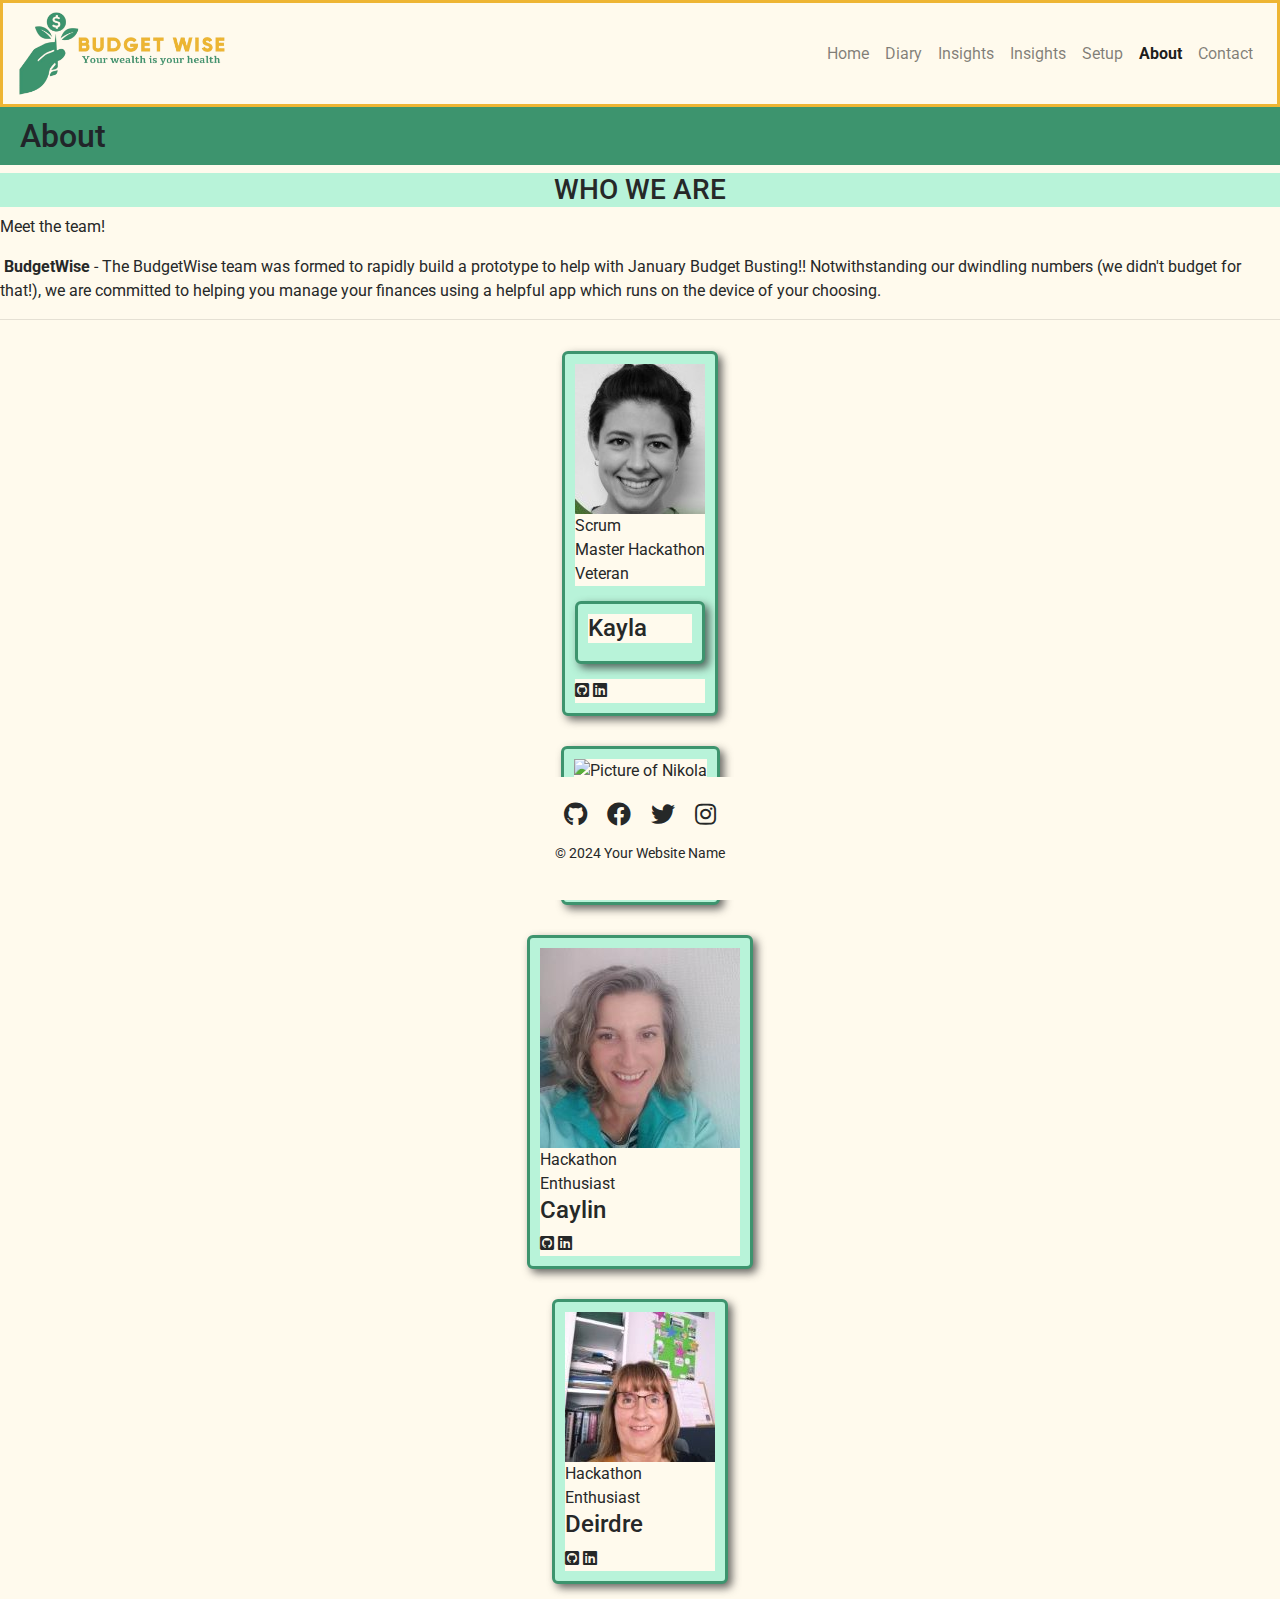
==== commit 81e85678: "Update profile photos for readme issue #13" ====
--- a/about.html
+++ b/about.html
@@ -38,6 +38,32 @@
     .yes-display {
         display: flex;
     }
+
+  /*  .container-team-profiles {
+    grid-area: hd;
+    display: flex;
+    justify-content: space-between;
+    align-items: center;
+    flex-wrap: wrap;
+    min-height: 75px;
+    padding: 0;
+    background-color: rgb(96, 239, 191);
+    }
+
+    .profile-card {
+    position: relative;
+    background-color: transparent;
+    border: 3px solid;
+    border-color: rgb(2, 136, 209);
+    border-radius: 15%;
+    width: 200px;
+    height: 150px;
+    perspective: 1000px;
+    display: flex;
+    align-items: center;
+    justify-content: center;
+    } */
+
     </style>
     
 </head>
@@ -129,9 +155,7 @@
 
     <section id="About" class="about-section yes-display">
             <div>
-                <section class="yes-display">
-                    <h2>About</h2>
-                </section>
+                
             <h2><a href="#" class="section" id="aboutSection" onclick="showContent('about')">About</a></h2>
     <div id="about-us">
         <h3>WHO WE ARE</h3>
@@ -139,7 +163,9 @@
     </div>
         
   <!-- Main section introducing the team behind the project -->      
-    <section>
+
+    <main>
+        <section id="about" class="">
         <div id="team-intro">
             <div>
                 <i class="fas fa sack-dollar"></i>  <strong>BudgetWise</strong> - The BudgetWise team was formed to rapidly build a prototype to help with January Budget Busting!! 
@@ -148,156 +174,95 @@
             </div>
         </div>
         <hr>
-        <div id="team-container">
-            <div id="team-card-container">
+        <div id="profile-container" class="card-container">
+            <div id="container-team-profiles">
                 <!-- Kayla's card -->
-                <div class="team-card">
-                    <div class="team-picture-container">
-                        <img src="assets/pictures/kayla2.jpeg" alt="Picture of Kayla">
-                        <div class="team-card_info">
+                <div class="card-container">
+                    <div class="card">
+                        <img src="assets/images/kayla2.jpg" alt="Picture of Kayla">
+                        <div class="profile-card_info">
                             <span>Scrum<br> Master</span></a>
                             <span>Hackathon<br> Veteran</span></a>
-                            
-                        </div>
-                    </div>
-                    <div class="team-card_text">
-                        <h3>Kayla</h3>
-                    </div>
-                </div>
-                <div class="team-card-icon-container">
-                    <a href="https://github.com/kaylaesmith" aria-label="Kayla's Github page" target="_blank">
-                        <i class="fab fa-github-square github-icon"></i>
-                    </a>
-                    <a href="https://www.linkedin.com/in/kayla-smith-ab1595101//" aria-label="Kayla's LinkedIn page" target="_blank">
-                        <i class="fab fa-linkedin linkedin-icon"></i>
-                    </a>
-                </div>
-            </div>
-            <!-- Nikolas' card -->
-            <div id="team-card-container">
-                <div class="team-card">
-                    <div class="team-picture-container">
-                        <img src="assets/pictures/nikola.jpeg" alt="Picture of Nikola">
-                        <div class="team-card_info">
+                        </div>
+                        <div class="profile-card-info card">
+                            <h4>Kayla</h4>
+                        </div>
+                        <div class="profile-links">
+                        <a href="https://github.com/kaylaesmith" aria-label="Kayla's Github page" target="_blank">
+                            <i class="fab fa-github-square github-icon"></i>
+                        </a>
+                        <a href="https://www.linkedin.com/in/kayla-smith-ab1595101//" aria-label="Kayla's LinkedIn page" target="_blank">
+                            <i class="fab fa-linkedin linkedin-icon"></i>
+                        </a>
+                        </div>
+                   </div> <!-- end card -->
+                </div> <!-- end card-container-->
+            
+                <!-- Nikolas' card -->
+                <div class="card-container">
+                    <div class="card">
+                        <img src="assets/images/nikola.jpeg" alt="Picture of Nikola">
+                        <div class="profile-card_info">
                             <span>Hackathon<br> Newbie</span>
                         </div>
-                    </div>
-                    <div class="team-card_text">
-                        <h3>Nikola</h3>
-                    </div>
-                </div>
-                <div class="team-card-icon-container">
-                    <a href="https://github.com/stef-cruz" aria-label="Stef's Github page" target="_blank">
-                        <i class="fab fa-github-square github-icon"></i>
-                    </a>
-                    <a href="https://www.linkedin.com/in/stefaniecruz" aria-label="Stef's LinkedIn page" target="_blank">
-                        <i class="fab fa-linkedin linkedin-icon"></i>
-                    </a>
-                </div>
-            </div>
-            <!-- Caylin's card -->
-            <div id="team-card-container">
-                <div class="team-card">
-                    <div class="team-picture-container">
-                        <img src="assets/pictures/valentino.jpeg" alt="Picture of Valentino">
-                        <div class="team-card_info">
-                            <span>Hackathon<br> Enthusiast</span>
-                        </div>
-                    </div>
-                    <div class="team-card_text">
-                        <h3>Caylin</h3>
-                    </div>
-                </div>
-                <div class="team-card-icon-container">
-                    <a href="https://github.com/tinobragaa" aria-label="Valentino's Github page" target="_blank">
-                        <i class="fab fa-github-square github-icon"></i>
-                    </a>
-                    <a href="https://www.linkedin.com/in/valentinobragaa/" aria-label="Valentino's LinkedIn page" target="_blank">
-                        <i class="fab fa-linkedin linkedin-icon"></i>
-                    </a>
-                </div>
-            </div>
+                        <div class="profile-card_text">
+                            <h4>Nikola</h4>
+                        </div>
+                        <div class="profile-links">
+                            <a href="https://github.com/nlekkerman" aria-label="Nikola's Github page" target="_blank">
+                                <i class="fab fa-github-square github-icon"></i>
+                            </a>
+                            <a href="https://www.linkedin.com" aria-label="Nikola's LinkedIn page" target="_blank">
+                                <i class="fab fa-linkedin linkedin-icon"></i>
+                            </a>
+                        </div>
+                    </div> <!-- end card -->
+                </div> <!-- end card-container -->
+
+                <!-- Caylin's card -->
+                <div class="card-container">
+                <div class="card">
+                    <img src="assets/images/caylin.jpg" alt="Picture of Caylin">
+                    <div class="profile-card-info">
+                        <span>Hackathon<br> Enthusiast</span>
+                    </div>
+                    <div class="profile-card-text">
+                        <h4>Caylin</h4>
+                    </div>
+                    <div class="profile-links">
+                        <a href="https://github.com/CaylinDewey" aria-label="Caylin's Github page" target="_blank">
+                            <i class="fab fa-github-square github-icon"></i>
+                        </a>
+                        <a href="https://www.linkedin.com/in/caylin-dewey-info/" aria-label="Caylin's LinkedIn page" target="_blank">
+                            <i class="fab fa-linkedin linkedin-icon"></i>
+                        </a>
+                    </div>
+                </div> <!-- end card -->
+            </div> <!-- end card-container -->
+        
             <!-- Deirdre's card  -->
-            <div id="team-card-container">
-                <div class="team-card">
-                    <div class="team-picture-container">
-                        <img src="assets/pictures/georgina.jpeg" alt="Picture of Deirdre">
-                        <div class="team-card_info">
-                            <span>Hackathon<br> Enthusiast</span>
-                        </div>
-                    </div>
-                    <div class="team-card_text">
-                        <h3>Deirdre</h3>
-                    </div>
-                </div>
-                <div class="team-card-icon-container">
-                    <a href="https://github.com/DeeMcCart" aria-label="Deirdre's Github page" target="_blank">
-                        <i class="fab fa-github-square github-icon"></i>
-                    </a>
-                    <a href="https://www.linkedin.com/in/deirdre-mccarthy-2ba3b0a/" aria-label="Deirdre's LinkedIn page" target="_blank">
-                        <i class="fab fa-linkedin linkedin-icon"></i>
-                    </a>
-                </div>
-            </div>
-            
+            <div class="card-container">
+                <div class="card">
+                    <img src="assets/images/deirdre.jpg" alt="Picture of Caylin">
+                    <div class="profile-card_info">
+                        <span>Hackathon<br> Enthusiast</span>
+                    </div>
+                    <div class="profile-card_text">
+                        <h4>Deirdre</h4>
+                    </div>
+                    <div class="profile-links">
+                        <a href="https://github.com/DeeMcCart" aria-label="Deirdre's Github page" target="_blank">
+                            <i class="fab fa-github-square github-icon"></i>
+                        </a>
+                        <a href="https://www.linkedin.com/in/deirdre-mccarthy-2ba3b0a/" aria-label="Deirdre's LinkedIn page" target="_blank">
+                            <i class="fab fa-linkedin linkedin-icon"></i>
+                        </a>
+                    </div> <!-- end profile-links -->
+                </div> <!-- end card -->
+            </div> <!-- end card-container -->
+        </div> <!-- end div container-team-profiles -->
     </section>
 </main>
-
-
-
-            </div>
-        </section>
-    </div>
-
-
-    <div>
-
-        <section class="testKay no-display">
-            <h2><a href="#" class="section" id="contactSection" onclick="showContent('contact')">Contact Us</a></h2>
-            <!-- Contact Form -->
-            <div class="contact-body">
-                <div class="contact-container w-50 mt-5">
-                    <form class="contact-form" method="get" action="thankyou.html">
-                        <!-- <h2>Contact Us<span style="font-size: 1.5em;"></span></h2> -->
-    
-                        <label for="email">Email:</label>
-                        <input type="email" id="email" name="email" placeholder="Email" required>
-    
-                        <label for="phone">Phone Number:</label>
-                        <input type="tel" id="phone" name="phone" placeholder="Phone Number" required>
-    
-                        <div class="file-upload-container">
-                            <label for="file" class="btn btn-outline-light h-50 m-1 search-button">Choose File</label>
-                            <input type="file" id="file" name="file" accept=".pdf, .doc, .docx, .jpg, .jpeg, .png">
-                        </div>
-    
-                        <label for="enquiry-type">Enquiry Type:</label>
-                        <select id="enquiry-type" name="enquiry-type" required>
-                            <option value="" disabled selected>Please select</option>
-                            <option value="general">General Enquiry</option>
-                            <option value="advertising">Advertising Enquiry</option>
-                        </select>
-    
-                        <label for="message">Message:</label>
-                        <textarea id="message" name="message" rows="4" placeholder="Message..." required></textarea>
-    
-                        <button class="search-button btn btn-outline-light w-100" type="submit">Submit</button>
-                    </form>
-                </div>
-            </div>
-
-        </section>
-    </div>
-
-
-    </section>
-
-
-
-    <main>
-
-
-    </main>
 
         <!-- BACK TO TOP SCROLL BUTTON -->
         <div class="scroll-top" id="scroll-top">
@@ -308,8 +273,6 @@
             Top -->
           </div>
           <!-- END SCROLL TO TOP BUTTON -->
-
-
 
     <!-- Footer -->
     <footer class="footer">
--- a/assets/css/style.css
+++ b/assets/css/style.css
@@ -179,7 +179,7 @@
 }
 
 .social-links a:hover {
-    color: #EEB533;
+    color: #EEB533 !important;
 }
 
 
@@ -240,7 +240,13 @@
     margin: 5px 0;
     box-shadow: 4px 4px 10px 0 rgba(38, 40, 40, 0.7);
     border-radius: 15px;
+    border: 2px solid #262828;
     padding: 6px;
+}
+
+.card button:hover {
+    background-color: #85CCAD;
+    /* background-color: #3D946E; */
 }
 
 .button-text {
@@ -256,14 +262,24 @@
 
 }
 
-input {
+input, textarea#message {
     padding: 5px;
     border-radius: 3px;
     border: 3px solid #EEB533;
+}
+
+input {
     width: 300px;
 }
+
+textarea {
+    height: 150px;
+}
 #update-budget-button{
     width: 100%;
+    padding: 5px;
+    border-radius: 3px;
+    border: 3px solid #EEB533;
 }
 
 #main-input-value {
@@ -275,6 +291,9 @@
 /* Add this style to your CSS file */
 .positive-budget {
     color: #3D946E;
+    font-family: 'Tienne', sans-serif;
+    font-size: 24px;
+    font-weight: bolder;
 }
 
 .negative-budget {
@@ -302,54 +321,60 @@
     animation: fadeOut 1s ease-in-out forwards;
 }
 /*calendar styles*/
-.calendar-container {
-    position: relative;
-    z-index: 5;
-    
-  }
-
-
-  #calendar {
-    position: absolute;
-    top: 35px;
-    left: 0;
+#calendar { 
+    display: none;
+    text-align: center;
     background-color: #fff;
+    border-radius: 10px;
+    box-shadow: 0 0 20px rgba(0, 0, 0, 0.1);
+    padding: 20px;
+}
+
+.dropdowns-container {
+    display: flex;
+    align-items: center;
+    justify-content: center;
+    margin-bottom: 20px;
+}
+
+select {
+    padding: 10px;
+    font-size: 16px;
+    margin: 0 10px;
     border: 1px solid #ccc;
-    padding: 10px;
-  }
-
-  #calendar-checkbox {
-    display: none;
-  }
-
-  #calendar-icon {
+    border-radius: 5px;
+    /* Add the following line to make the dropdown open downwards */
+    transform: scaleY(1);
+}
+
+#calendar-grid {
+    display: grid;
+    grid-template-columns: repeat(7, 1fr);
+    gap: 10px;
+    margin: 20px 0;
+}
+
+.day {
+    padding: 10px;
+    text-align: center;
+    border-radius: 4px;
     cursor: pointer;
-  }
-
+}
+
+.day:hover {
+    background-color: #ddd;
+}
+
+.fa-calendar-alt {
+    margin-right: 5px;
+    color: #007BFF;
+}
+
+.fa-chevron-down {
+    margin-left: 5px;
+    color: #007BFF;
+}
  
-  #year-select,
-  #month-select {
-    margin-bottom: 10px;
-  }
-  
-  .calendar-row {
-    display: flex;
-  }
-  
-  .calendar-cell {
-    flex: 1;
-    text-align: center;
-    padding: 5px;
-    border: 1px solid #ddd;
-  }
-  
-  .empty-cell {
-    background-color: #eee;
-  }
-/*calendar data button*/
-#close-data-for-date-button{
-    display: none;
-}
 @keyframes fadeOut {
     0% { opacity: 1; transform: translateY(0); }
     100% { opacity: 0; transform: translateY(-200%); }
@@ -393,29 +418,74 @@
 a#setupSection {
     color: #212529;
 }
-/* .section {
-    height: 500px;
-    margin-top: 20px;
+
+
+/* /* CONTACT US */
+.container {
+    width: 400px;
     padding: 20px;
-} */
-
+    /* box-shadow: 0 0 10px rgba(0, 0, 0, 0.1); */
+}
+
+form {
+    display: flex;
+    flex-direction: column;
+}
+form#contact-form {
+    font-family: 'Tienne', sans-serif;
+    font-size: 16px;
+}
+
+label {
+    margin-bottom: 5px;
+}
+
+input,
+textarea {
+    margin-bottom: 15px;
+    padding: 10px;
+}
+
+.submit-button {
+    width: 150px;
+    margin: 0 auto;
+    padding: 10px;
+    border-radius: 20px;
+    border: 3px solid #3D946E;
+    font-size: 18px;
+    font-weight: 700;
+    cursor: pointer;
+}
+
+.submit-button:hover {
+    background-color:#B8F3D9;
+}
 
 
 /*INSIGHT SCREEN SECTION*/
 #insights-container{
-     color: white;
-     display: flex;
-    display: block;
-    align-items: center;
-    justify-content: center;
-    max-width: 100%;
-    width: 100%;
-    height: 100%;
+    color: white;
+    display: flex;
+    display: none;
+    align-items: center;
+    justify-content: center;
+    width: 100%;
+    min-height: 100vh;
     position: absolute;
-    z-index: 3;
-    background-color: rgba(253, 251, 251, 0.8);
-}
-#analytics-buttons-container{
-    display: flex;
+    flex-direction: column;
+    z-index: 13883;
+    background-color: rgba(249, 247, 247, 1);
+}
+ /*INSIGHST BUTTOONS*/
+ #insights-buttons-container{
+    display: flex;
+    position: absolute;
+    display: none;
     background-color: #212529;
-}+    z-index: 13;
+    justify-content: center;
+ }
+#close-data-for-date-button{
+    display: none;
+}
+
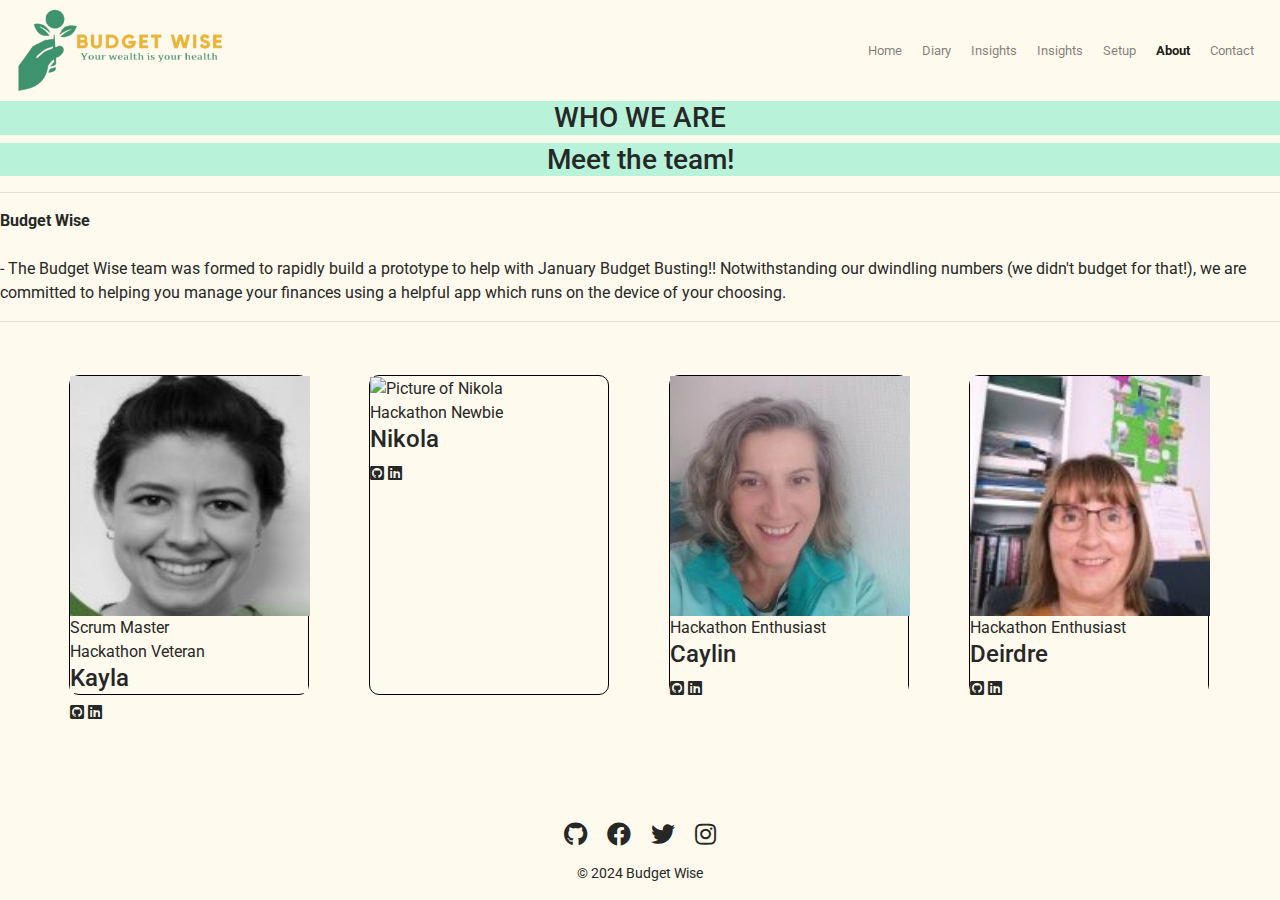
==== commit 238087ba: "Remove currency from logo and favicon. Update url in README." ====
--- a/about.html
+++ b/about.html
@@ -25,12 +25,12 @@
     <script src="https://stackpath.bootstrapcdn.com/bootstrap/4.3.1/js/bootstrap.min.js"></script>
 
     <!-- FAVICON -->
-    <link rel="shortcut icon" href="assets/images/favicon.png" type="image/x-icon" />
+    <link rel="shortcut icon" href="assets/images/favicon-new.png" type="image/x-icon" />
 
     <!--Extra CSS-->
 
     <style>
-    /* DMcC 28/05/23:  The yesDisplay and noDisplay below are used to toggle key screen elements on/off display */
+    /* DMcC:  The yesDisplay and noDisplay below are used to toggle key screen elements on/off display */
     .no-display {
         display: none;
     }
@@ -39,9 +39,66 @@
         display: flex;
     }
 
+    /* body styling grid format */
+/*    .profile-body {
+        display: grid;
+        grid-template-columns: repeat(4, 1fr);
+      grid-gap: 10px;
+    }
+*/
+    
+    .profile-header {
+        grid-area: hd;
+        display: flex;
+        align-items: center;
+        flex-wrap: wrap;
+        min-height: 75px;
+        padding: 0;
+    }
+
+    /* 16/04/23 DMcC:  Container needed for responsive media queries */
+    .profile-container {
+        width: 90%;
+        margin: 3em auto 5em;
+        max-width: 200em;
+        display: grid;
+        gap: 3em;
+        grid-template-columns: repeat(auto-fit, minmax(15em, 1fr));
+        position: relative;
+    }
+
+
+    
+    .profile-card {
+        width: 15em;
+        height: 20em;
+        border: 1px solid black;
+        border-radius: 10px;
+        margin: 5px;
+    }
+
+    .profile-image {
+        height: 15em;
+        width: 15em;
+        }
+
+    .profile-info {
+        width: 14em;
+        height: 16em;
+        background-color: #FFFFFF;
+        border-radius: 10px;
+        position: relative;
+        left: 0.5em;
+        bottom: 1em;
+        background: linear-gradient(rgba(53,151,16, 1) 0%, rgba(255,255,255,1) 20%);
+        border-top: 1px solid black;
+        box-shadow: 0 -3px 8px rgba(53,151,16, 0.8);
+    }
+
   /*  .container-team-profiles {
     grid-area: hd;
     display: flex;
+
     justify-content: space-between;
     align-items: center;
     flex-wrap: wrap;
@@ -76,7 +133,7 @@
     <nav class="navbar navbar-expand-lg navbar-light">
         <a href="/index.html">
 
-            <img class="logo-image" src="assets/images/logo.png" alt="Budget Wise logo" />
+            <img class="logo-image" src="assets/images/logo-new.png" alt="Budget Wise logo" />
         </a>
         <button class="navbar-toggler" type="button" data-toggle="collapse" data-target="#navbarNav"
             aria-controls="navbarNav" aria-expanded="false" aria-label="Toggle navigation">
@@ -106,125 +163,77 @@
         </div>
     </nav>
 
-<section id="all-other-sections" class="no-display">
-   <div class="calendar-container no-display">
-     <!-- Toggle checkbox for the calendar -->
-    <input type="checkbox" id="calendar-checkbox">
-
-    <!-- Calendar icon (label for the checkbox) -->
-    <label for="calendar-checkbox" id="calendar-icon">&#128197;</label>
-
-    </div>
-</section>
-<section id="display-data" class="no-display">
-        <div id="display-data-inner-container">
-            <h3 id="data-analytics-title"></h3>
-            <ul id="data-display-list"></ul>
-            <ul id="data-display-for-date-list"></ul>
-        </div>
-        <button id="close-data-for-date-button">close</button>
-
-            <button id="display-data-button">ANALYSE EXPENSES</button>
-
-        </section>
-        
-        
-        <section class="no-display">
-            <div>
-
-            <h2><a href="#" class="section" id="diarySection" onclick="showContent('diary')">Diary</a></h2>
-   DIARY SECTION
-                </div>
-            </section>
-
-            <section class="no-display">
-                <div>
-    
-                <h2><a href="#" class="section" id="insightsSection" onclick="showContent('insights')">Insights</a></h2>
-   INSIGHTS SECTION
-                </div>
-            </section>
-
-            <section class="no-display">
-                <div>
-    
-                <h2><a href="#" class="section" id="setupSection" onclick="showContent('setup')">Setup</a></h2>
-   SETUP SECTION
-                </div>
-            </section>
-
-    <section id="About" class="about-section yes-display">
-            <div>
-                
-            <h2><a href="#" class="section" id="aboutSection" onclick="showContent('about')">About</a></h2>
+  <!-- Main section introducing the team behind the project -->      
+
+  <main>
+
+    <!-- <section id="About" class="about-section yes-display"> -->
     <div id="about-us">
         <h3>WHO WE ARE</h3>
-        <p>Meet the team!</p>
+        <h3>Meet the team!</h3>
+        <hr>
     </div>
-        
-  <!-- Main section introducing the team behind the project -->      
-
-    <main>
-        <section id="about" class="">
-        <div id="team-intro">
-            <div>
-                <i class="fas fa sack-dollar"></i>  <strong>BudgetWise</strong> - The BudgetWise team was formed to rapidly build a prototype to help with January Budget Busting!! 
-                Notwithstanding our dwindling numbers (we didn't budget for that!), 
-                we are committed to helping you manage your finances using a helpful app which runs on the device of your choosing.
-            </div>
-        </div>
-        <hr>
-        <div id="profile-container" class="card-container">
-            <div id="container-team-profiles">
-                <!-- Kayla's card -->
-                <div class="card-container">
-                    <div class="card">
-                        <img src="assets/images/kayla2.jpg" alt="Picture of Kayla">
-                        <div class="profile-card_info">
-                            <span>Scrum<br> Master</span></a>
-                            <span>Hackathon<br> Veteran</span></a>
-                        </div>
-                        <div class="profile-card-info card">
-                            <h4>Kayla</h4>
-                        </div>
-                        <div class="profile-links">
-                        <a href="https://github.com/kaylaesmith" aria-label="Kayla's Github page" target="_blank">
+    <div id="team-intro" class="">
+        <div class="profile-header">
+            <i class="fas fa sack-dollar"></i>  <strong>Budget Wise</strong> <br>
+            - The Budget Wise team was formed to rapidly build a prototype to help with January Budget Busting!! 
+            Notwithstanding our dwindling numbers (we didn't budget for that!), 
+            we are committed to helping you manage your finances using a helpful app which runs on the device of your choosing.
+        </div> <!-- end profile-header -->
+    </div> <!-- end div team-intro -->
+    <hr>
+       
+    <section id="profiles" class="profile-body">
+        <div id="profile-container" class="profile-container">
+            <!-- <div id="container-team-profiles"> -->
+            <!-- Kayla's card -->
+            <div class="profile-card-container">
+                <div class="profile-card">
+                    <img class="profile-image" src="assets/images/kayla2.jpg" alt="Picture of Kayla">
+                    <div class="profile-card-info">
+                        <span>Scrum Master</span>
+                        <br>
+                        <span>Hackathon Veteran</span>
+                        <h4>Kayla</h4>
+                    </div>
+                    <div class="profile-links">
+                    <a href="https://github.com/kaylaesmith" aria-label="Kayla's Github page" target="_blank">
+                        <i class="fab fa-github-square github-icon"></i>
+                    </a>
+                    <a href="https://www.linkedin.com/in/kayla-smith-ab1595101//" aria-label="Kayla's LinkedIn page" target="_blank">
+                        <i class="fab fa-linkedin linkedin-icon"></i>
+                    </a>
+                    </div>
+                </div> <!-- end card -->
+            </div> <!-- end profile-card-container-->    
+            <!-- Nikolas' card -->
+            <div class="profile-card-container">
+                <div class="profile-card">
+                    <img class="profile-image" src="assets/images/nikola.png" alt="Picture of Nikola">
+                    <div class="profile-card-info">
+                        <span>Hackathon Newbie</span>
+                        <br>
+                    </div>
+                    <div class="profile-card-text">
+                        <h4>Nikola</h4>
+                    </div>
+                    <div class="profile-links">
+                        <a href="https://github.com/nlekkerman" aria-label="Nikola's Github page" target="_blank">
                             <i class="fab fa-github-square github-icon"></i>
                         </a>
-                        <a href="https://www.linkedin.com/in/kayla-smith-ab1595101//" aria-label="Kayla's LinkedIn page" target="_blank">
+                        <a href="https://www.linkedin.com" aria-label="Nikola's LinkedIn page" target="_blank">
                             <i class="fab fa-linkedin linkedin-icon"></i>
                         </a>
-                        </div>
-                   </div> <!-- end card -->
-                </div> <!-- end card-container-->
-            
-                <!-- Nikolas' card -->
-                <div class="card-container">
-                    <div class="card">
-                        <img src="assets/images/nikola.jpeg" alt="Picture of Nikola">
-                        <div class="profile-card_info">
-                            <span>Hackathon<br> Newbie</span>
-                        </div>
-                        <div class="profile-card_text">
-                            <h4>Nikola</h4>
-                        </div>
-                        <div class="profile-links">
-                            <a href="https://github.com/nlekkerman" aria-label="Nikola's Github page" target="_blank">
-                                <i class="fab fa-github-square github-icon"></i>
-                            </a>
-                            <a href="https://www.linkedin.com" aria-label="Nikola's LinkedIn page" target="_blank">
-                                <i class="fab fa-linkedin linkedin-icon"></i>
-                            </a>
-                        </div>
-                    </div> <!-- end card -->
-                </div> <!-- end card-container -->
-
-                <!-- Caylin's card -->
-                <div class="card-container">
-                <div class="card">
-                    <img src="assets/images/caylin.jpg" alt="Picture of Caylin">
+                    </div>
+                </div> <!-- end card -->
+            </div> <!-- end profile-card-container -->
+            <!-- Caylin's card -->
+            <div class="profile-card-container">
+                <div class="profile-card">
+                    <img class="profile-image" src="assets/images/caylin.jpg" alt="Picture of Caylin">
                     <div class="profile-card-info">
-                        <span>Hackathon<br> Enthusiast</span>
+                        <span>Hackathon Enthusiast</span>
+                        <br>
                     </div>
                     <div class="profile-card-text">
                         <h4>Caylin</h4>
@@ -238,14 +247,13 @@
                         </a>
                     </div>
                 </div> <!-- end card -->
-            </div> <!-- end card-container -->
-        
+            </div> <!-- end profile-card-container -->
             <!-- Deirdre's card  -->
-            <div class="card-container">
-                <div class="card">
-                    <img src="assets/images/deirdre.jpg" alt="Picture of Caylin">
+            <div class="profile-card-container">
+                <div class="profile-card">
+                    <img class="profile-image" src="assets/images/deirdre.jpg" alt="Picture of Caylin">
                     <div class="profile-card_info">
-                        <span>Hackathon<br> Enthusiast</span>
+                        <span>Hackathon Enthusiast</span>
                     </div>
                     <div class="profile-card_text">
                         <h4>Deirdre</h4>
@@ -259,9 +267,10 @@
                         </a>
                     </div> <!-- end profile-links -->
                 </div> <!-- end card -->
-            </div> <!-- end card-container -->
-        </div> <!-- end div container-team-profiles -->
-    </section>
+            </div> <!-- end profile-card-container -->
+
+        <!-- </div> --><!-- end div container-team-profiles -->
+    </section> <!-- end section profile-body -->
 </main>
 
         <!-- BACK TO TOP SCROLL BUTTON -->
@@ -286,11 +295,9 @@
                     class="fab fa-instagram"></i></a>
             <!-- Add more social media links with icons as needed -->
         </div>
-        <p>&copy; 2024 Your Website Name</p>
+        <p>&copy; 2024 Budget Wise</p>
         <!-- <div><a href="#" class="foot-link">Contact Us</a></div> -->
     </footer>
-
-    <script src="assets/js/script.js"></script>
 </body>
 
 <script>   
--- a/assets/css/style.css
+++ b/assets/css/style.css
@@ -3,10 +3,45 @@
 
 * {
     /* background-color: #F9F0D9; */
-    background-color: #FFFAED;    
-    color:#262828;
-}
-
+    background-color: #FFFAED;
+    color: #262828;
+}
+html {
+    margin: 0;
+    padding: 0;
+    height: 100vh;
+}
+/* main element styles */
+main {
+    margin: 0;
+    padding: 0;
+    display: flex;
+    flex-direction: column;
+    flex: 1;
+    width: 100%;
+    max-height: 100vh;
+
+}
+
+/* Body styles */
+body {
+    height: 100%;
+    display: flex;
+    min-width: 100%;
+    overflow: hidden;
+    min-height: 100vh;
+    justify-content: center; 
+    flex-direction: column;
+}
+/*fit to screen responsive div*/
+.fit-to-screen-container {
+    display: flex;
+    flex-direction: column;
+    min-height: 100vh;
+    width: 100%;
+    max-width: 64.5em;
+    margin: 0;
+}
 .active {
     color: #EEB533 !important;
     font-weight: 700;
@@ -15,10 +50,11 @@
 /* LOGO */
 .logo-image {
     height: 85px;
-  }
+}
 
 h1,
-h2, .section {
+h2,
+.section {
     padding: 10px;
     margin: 0;
     background-color: #3D946E;
@@ -28,14 +64,14 @@
     text-align: center;
 }
 
-/* Navbar styles */
-.navbar {
-    border: 3px solid #EEB533;
-}
+
 
 .navbar-toggler-icon {
     background-color: white;
-    /* Example color for the toggler icon */
+}
+
+.navbar-nav .nav-link {
+    padding: 5px !important;
 }
 
 .goals-box {
@@ -51,26 +87,73 @@
     align-items: center;
 }
 
+.analytics-list-item {
+    border: 1px solid #ccc;
+    margin: 0px 0;
+    list-style: none;
+
+}
+
 /*expense section*/
 #expense-section {
     flex: 1;
     display: flex;
-    flex-direction: column;
-    justify-content: center;
-    align-items: center;
-}
-
-#cost-value-input{
+    margin-top: 2rem;
+    flex-direction: column;
+    justify-content: center;
+    align-items: center;
+    min-width: 100%;
+}
+
+#display-data {
+    display: flex;
+    flex-direction: column;
+    align-items: center;
+}
+
+#display-data-inner-container {
+    display: flex;
+    flex-direction: column;
+    align-items: center;
+}
+
+#data-analytics-title {
+    width: 100%;
+    background-color: #EEB533;
+    justify-content: center;
+    display: flex;
+    text-align: center;
+}
+#goals-display-list {
+    display: flex;
+    flex-wrap: wrap;
+    margin: 0;
+    padding: 0;
+}
+
+#goals-display-list > div {
+    width: 100%;
+    margin: 0;
+    margin-bottom: 2px;
+    padding: 10px;
+    box-sizing: border-box;
+    border:3px solid #212529;
+}
+
+
+#cost-value-input {
     display: block;
-    margin: 0 auto;/* This will center the element horizontally */
+    margin: 0 auto;
+    /* This will center the element horizontally */
     text-align: center;
 }
 
 .expense-buttons h3 {
     margin-bottom: 10px;
 }
+
 /*goals section*/
-#goals-section{
+#goals-section {
     flex: 1;
     display: flex;
     flex-direction: column;
@@ -80,7 +163,7 @@
 }
 
 /*goals text for empty goals container*/
-#goals-container p{
+#goals-container p {
     flex: 1;
     border: 1px solid black;
     display: flex;
@@ -91,16 +174,17 @@
     background: #EEB533;
 }
 /*display budget input*/
-#update-budget-container{
+#update-budget-container {
 
     border: 1px solid black;
     display: flex;
     flex-direction: column;
-    
-}
+
+}
+
 /* Allow buttons to wrap into multiple rows */
 .expense-buttons {
-  
+
     flex-wrap: wrap;
     justify-content: center;
     align-items: center;
@@ -121,42 +205,24 @@
     justify-content: center;
     width: 100%;
 }
-.buttons-container{
+
+.buttons-container {
     display: flex;
     flex-wrap: wrap;
     justify-content: center;
 }
+
 #basic-needs-buttons button {
-    width: 30%; 
-    padding: 20px; 
-    font-size: 0.8rem; 
-    margin-bottom: 10px; 
-}
-/* #luxury-buttons {
-    display: flex;
-    flex-direction: column;
-    align-items: center;
-    width: 100%;
-} */
-
-/* #luxury-buttons button {
-    width: 32%; 
-    padding: 20px; 
-    font-size: 0.7rem; 
-    margin-bottom: 10px; 
-} */
-
-.testKay{
-    display: none;
-}
-
+    width: 30%;
+    padding: 20px;
+    font-size: 0.8rem;
+    margin-bottom: 10px;
+}
 
 
 /* Footer styles */
 footer {
     color: black;
-    /* Example text color */
-    padding: 20px;
     position: fixed;
     bottom: 0;
     width: 100%;
@@ -175,10 +241,9 @@
     text-decoration: none;
     margin: 0 10px;
     font-size: 24px;
-    /* Adjust the font size as needed */
-}
-
-.social-links a:hover {
+}
+
+.fab:hover {
     color: #EEB533 !important;
 }
 
@@ -201,10 +266,8 @@
     color: #EEB533;
 }
 
-
-/* TESTING CSS */
-
-h3, .card td {
+h3,
+.card td {
     background-color: #B8F3D9;
 }
 
@@ -213,6 +276,7 @@
     display: flex;
     justify-content: center;
 }
+
 
 .card {
     padding: 10px;
@@ -262,7 +326,8 @@
 
 }
 
-input, textarea#message {
+input,
+textarea#message {
     padding: 5px;
     border-radius: 3px;
     border: 3px solid #EEB533;
@@ -275,7 +340,8 @@
 textarea {
     height: 150px;
 }
-#update-budget-button{
+
+#update-budget-button {
     width: 100%;
     padding: 5px;
     border-radius: 3px;
@@ -287,12 +353,13 @@
     text-align: center;
 }
 
+
 /*styles top regulate color displayed budget*/
-/* Add this style to your CSS file */
 .positive-budget {
     color: #3D946E;
     font-family: 'Tienne', sans-serif;
-    font-size: 24px;
+    font-size: 1.1rem;
+    text-align: center;
     font-weight: bolder;
 }
 
@@ -308,6 +375,7 @@
     position: absolute;
     top: 20%;
     right: 5%;
+    z-index: 10000;
     transform: translateY(-50%);
     margin-right: 20px;
     padding: 5px;
@@ -316,68 +384,56 @@
     border-radius: 5px;
     box-shadow: 0 2px 5px rgba(0, 0, 0, 0.1);
 }
+
 /*animations for expanse and budget inputs*/
 .fadeout-animation {
     animation: fadeOut 1s ease-in-out forwards;
 }
-/*calendar styles*/
-#calendar { 
-    display: none;
-    text-align: center;
-    background-color: #fff;
-    border-radius: 10px;
-    box-shadow: 0 0 20px rgba(0, 0, 0, 0.1);
-    padding: 20px;
-}
-
-.dropdowns-container {
-    display: flex;
-    align-items: center;
-    justify-content: center;
-    margin-bottom: 20px;
-}
-
-select {
-    padding: 10px;
-    font-size: 16px;
-    margin: 0 10px;
-    border: 1px solid #ccc;
-    border-radius: 5px;
-    /* Add the following line to make the dropdown open downwards */
-    transform: scaleY(1);
+
+/* Updated calendar styles */
+#calendar {
+    max-width: 400px;
+    margin: 20px auto;
+    display: none;
 }
 
 #calendar-grid {
     display: grid;
     grid-template-columns: repeat(7, 1fr);
-    gap: 10px;
-    margin: 20px 0;
+    gap: 5px;
+    background-color: #f5f5f5;
+    border: 1px solid #ccc;
+    border-radius: 5px;
+    padding: 10px;
 }
 
 .day {
-    padding: 10px;
-    text-align: center;
-    border-radius: 4px;
+    text-align: center;
+    padding: 10px;
     cursor: pointer;
 }
 
 .day:hover {
-    background-color: #ddd;
-}
-
-.fa-calendar-alt {
-    margin-right: 5px;
-    color: #007BFF;
-}
-
-.fa-chevron-down {
-    margin-left: 5px;
-    color: #007BFF;
-}
- 
+    background-color: #e0e0e0;
+}
+
+.current-month {
+    grid-column: span 7;
+    text-align: center;
+    font-weight: bold;
+    margin-bottom: 10px;
+}
+
 @keyframes fadeOut {
-    0% { opacity: 1; transform: translateY(0); }
-    100% { opacity: 0; transform: translateY(-200%); }
+    0% {
+        opacity: 1;
+        transform: translateY(0);
+    }
+
+    100% {
+        opacity: 0;
+        transform: translateY(-200%);
+    }
 }
 
 /* SCROLL TO TOP BUTTON */
@@ -396,7 +452,7 @@
     border-radius: 50%;
     margin-right: 15px;
     width: 45px;
-    height: 45px;  
+    height: 45px;
 }
 
 #scroll-button:hover {
@@ -431,7 +487,8 @@
     display: flex;
     flex-direction: column;
 }
-form#contact-form {
+
+form #contact-form {
     font-family: 'Tienne', sans-serif;
     font-size: 16px;
 }
@@ -444,6 +501,10 @@
 textarea {
     margin-bottom: 15px;
     padding: 10px;
+}
+
+input#file {
+    padding: 3px;
 }
 
 .submit-button {
@@ -458,34 +519,255 @@
 }
 
 .submit-button:hover {
-    background-color:#B8F3D9;
-}
-
-
+    background-color: #B8F3D9;
+}
+
+/*navigation container*/
+#navigation-container{
+    display: none;
+}
+/*contact container*/
+#contact-container{
+    display: none;
+    position: absolute;
+    z-index: 99993;
+}
+
+#about-section-wraper{
+display: none;
+color: white;
+align-items: center;
+justify-content: center;
+max-width: 100%;
+overflow: scroll;
+z-index: 100;
+width: 100%;
+height: 100%;
+position: absolute;
+}
+
+/*expenses container*/
+#wrap-expenses-container{
+    color: white;
+
+    align-items: center;
+    justify-content: center;
+    max-width: 100%;
+    width: 100%;
+    height: 100%;
+    position: absolute;
+    z-index: 3;
+}
 /*INSIGHT SCREEN SECTION*/
-#insights-container{
+#insights-container {
     color: white;
     display: flex;
     display: none;
     align-items: center;
     justify-content: center;
+    position:absolute;
     width: 100%;
     min-height: 100vh;
+    flex-direction: column;
+    z-index: 100400;
+}
+
+/*INSIGHST BUTTOONS*/
+#insight-navigation-buttons{
+    flex-direction: column;
+    display: flex;
     position: absolute;
-    flex-direction: column;
-    z-index: 13883;
-    background-color: rgba(249, 247, 247, 1);
-}
- /*INSIGHST BUTTOONS*/
- #insights-buttons-container{
+}
+#insights-navigation-buttons{
+    width: 100%;
+}
+#insights-buttons-container {
     display: flex;
     position: absolute;
     display: none;
+    width: 80%;
+    top: 6.3em;
+    margin: 0 auto;
     background-color: #212529;
+    margin-left: 0.4rem;
     z-index: 13;
     justify-content: center;
  }
-#close-data-for-date-button{
-    display: none;
-}
-
+
+/* Set the display-data-inner-container to cover the full viewport height */
+#display-data-inner-container {
+    min-height: 100vh;
+    display: flex;
+    max-width:100%;
+}
+
+/* Style the data-analytics-title */
+#data-analytics-title {
+    margin-top: 0;
+    width: 90%;
+    margin: 0 auto;
+    text-align: center;
+}
+
+/* Style the data-display-list */
+#data-display-list {
+    list-style-type: none;
+    padding: 0;
+    margin: 0;
+}
+
+/* Style the list items within data-display-list */
+#data-display-list li {
+   width: 100vw;
+    border-bottom: 1px solid #ddd; /* Add a border between list items */
+}
+
+/* Style the close button */
+#close-data-for-date-button {
+    margin: 0 auto;
+    padding: 10px;
+    border-radius: 20px;
+    border: 3px solid #3D946E;
+    background-color: #85CCAD;
+    font-size: 18px;
+    font-weight: 700;
+    cursor: pointer;
+    margin-top: 125px;
+}
+
+#close-goals-button {
+    padding: 10px;
+    border-radius: 20px;
+    border: 3px solid #3D946E;
+    background-color: #85CCAD;
+    color: #262828;
+    font-size: 18px;
+    font-weight: 700;
+    width: 15rem;
+    cursor: pointer;
+    justify-content: center;
+    display: flex;
+    text-align: center;
+    margin: 0 auto;
+}
+
+#close-data-for-date-button:hover {
+    background-color: #FFFAED;
+    border: 3px solid #EEB533;
+
+}
+.insights-buttons{
+     margin: 5px;
+     padding: 10px;
+     background-color: white;
+     box-shadow: 4px 4px 8px 0 rgba(38, 40, 40, 0.7);
+     color:#3D946E ;
+     width: 18em;
+     font-weight: 600;
+     border-radius: 26px;
+     border: 2px solid #EEB533;
+     cursor: pointer;
+     transition: background-color 0.3s ease;
+}
+/* Navbar styles */
+#navbar-nav {
+    display: flex;
+    justify-content: flex-end;
+    align-items: center;
+    flex-direction: row;
+    
+}
+
+.nav-link {
+    color: #fff;
+    padding: 5px 10px;
+    margin: 0 5px;
+    border: none;
+    border-radius: 5px;
+    cursor: pointer;
+    transition: background-color 0.3s ease;
+    font-size: 0.8em;
+}
+
+.nav-link:hover {
+    background-color: #EEB533; 
+
+}
+
+/* Active button style */
+.nav-link.active {
+    background-color: #262828; 
+
+}
+
+#nav-buttons-container{
+    width: 90%;
+}
+.contact-section {
+    margin-bottom: 80px;
+}
+
+/* TESTING CONTACT / SUCCESS MESSAGE */
+.message {
+    width: 100%;
+    position: relative;
+    margin-top: 0.5rem;
+    display: flex;
+    justify-content: center;
+}
+
+/*DEPOSIT AND GOALS STYLES*/
+#goals-popup {
+    top: 50%;
+    left: 50%;
+    transform: translate(-50%, -50%);
+    display: none;
+    border: 0.3rem solid #3D946E;
+    width: 80%;
+    position: fixed;
+    z-index: 4444444;
+}
+/*dosplay goals container*/
+#create-goal-form{
+    display: none;
+}
+#display-goals{
+    z-index: 87876;
+    position: absolute;
+    display: flex;
+    display: none;
+    flex-direction: column;
+    top: 0;
+    width: 100%;
+    min-height: 100%;
+}
+
+#goals-analytics-title{
+    font-size: 1.3rem;
+}
+#goals-menu-title {
+    text-align: center;
+}
+
+.resize-buttons {
+    width: 50%;
+    margin-left: 25%;
+    margin-right: auto;
+}
+
+button#create-goal-button {
+    width: 80%;
+    background-color: #EEB533;
+    border: 2px solid #262828;
+    justify-content: center;
+    display: flex;
+    text-align: center;
+    margin: 0 auto;
+    border-radius: 20px;
+}
+
+p#no-goal-yet-message {
+    margin: 15px;
+    /* justify-content: center; */
+    text-align: inherit;
+}